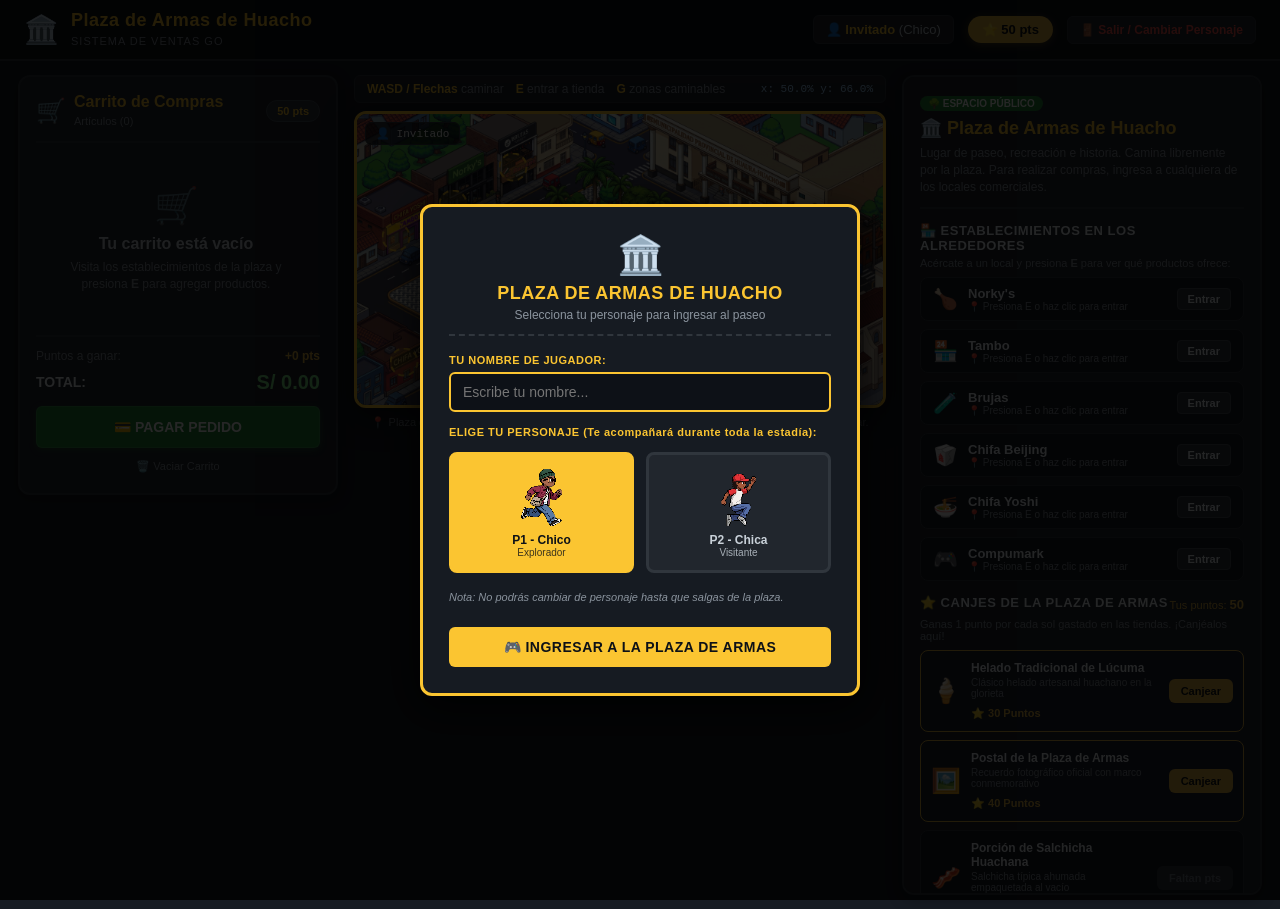
==== patata-main/index.html @ e79b521c "Add files via upload" ====
<!DOCTYPE html>
<html lang="es">
<head>
  <meta charset="UTF-8">
  <meta name="viewport" content="width=device-width, initial-scale=1.0">
  <title>Plaza de Armas de Huacho - Ventas GO</title>
  <link rel="stylesheet" href="styles/style.css">
  <link rel="stylesheet" href="css/ventas.css">
</head>
<body>
  <!-- Barra de estado superior -->
  <header class="header-principal">
    <div class="logo-titulo">
      <span class="logo-emoji">🏛️</span>
      <div>
        <h1>Plaza de Armas de Huacho</h1>
        <span class="subtitulo-header">Sistema de Ventas GO</span>
      </div>
    </div>

    <div class="info-jugador-header">
      <div class="dato-usuario">
        👤 <b id="barra-cliente-nombre">Invitado</b> (<span id="barra-personaje-tipo">Chico</span>)
      </div>
      <div class="puntos-usuario" id="hud-puntos">
        ⭐ 50 pts
      </div>
      <button type="button" class="btn-salir-header" onclick="salirDeLaPlaza()" title="Cambiar de personaje y salir">
        🚪 Salir / Cambiar Personaje
      </button>
    </div>
  </header>

  <!-- Layout de 3 Columnas: Izquierda = Carrito | Centro = Mapa 2D | Derecha = Tienda / Plaza -->
  <main class="app-layout">
    
    <!-- COLUMNA IZQUIERDA: CARRITO DE COMPRAS Y PUNTOS -->
    <aside id="panel-izquierdo" class="panel-lateral">
      <div class="panel-cabecera">
        <div class="cabecera-con-icono">
          <span class="panel-icono">🛒</span>
          <div>
            <h3>Carrito de Compras</h3>
            <span class="panel-sub">Artículos (<span id="cant-articulos-carrito">0</span>)</span>
          </div>
        </div>
        <div class="badge-puntos-acumulados" id="puntos-badge-izq" title="Tus puntos acumulados">
          50 pts
        </div>
      </div>

      <!-- Lista dinámica de productos agregados -->
      <div id="lista-carrito" class="lista-carrito-scroll"></div>

      <!-- Resumen y botón de pago -->
      <div class="carrito-resumen">
        <div class="fila-resumen">
          <span>Puntos a ganar:</span>
          <b class="puntos-ganar" id="puntos-a-ganar">+0 pts</b>
        </div>
        <div class="fila-total">
          <span>TOTAL:</span>
          <span class="monto-total">S/ <span id="total">0.00</span></span>
        </div>
        <button type="button" class="btn-pagar-pedido" onclick="pagarCarrito()">
          💳 PAGAR PEDIDO
        </button>
        <button type="button" class="btn-vaciar-carrito" onclick="vaciarCarrito()">
          🗑️ Vaciar Carrito
        </button>
      </div>
    </aside>

    <!-- COLUMNA CENTRAL: MAPA 2D INTERACTIVO -->
    <section id="panel-central">
      <!-- Barra de ayuda y estado del mapa -->
      <div class="barra-mapa">
        <div class="ayuda-teclas">
          <span><b>WASD / Flechas</b> caminar</span>
          <span><b>E</b> entrar a tienda</span>
          <span><b>G</b> zonas caminables</span>
        </div>
        <div class="indicador-posicion">
          <span id="hud-pos">x: 50.0%  y: 66.0%</span>
        </div>
      </div>

      <!-- Contenedor del Juego 2D -->
      <div id="game-container">
        <!-- Mapa de fondo de Huacho -->
        <img src="assets/MAPA2D/MAPA.jpg" id="game-map" alt="Plaza de Armas de Huacho">

        <!-- Capa de depuración (zonas caminables) -->
        <canvas id="capa-debug"></canvas>

        <!-- Personaje Jugador -->
        <div id="player">
          <img src="assets/PERSONAJE/frames/p1-f1.png" alt="Personaje" id="player-sprite">
        </div>

        <!-- Puntos de interacción (Establecimientos) -->
        <button class="shop-trigger" style="left: 18.3%; top: 31%;" title="Norky's" aria-label="Norky's"></button>
        <button class="shop-trigger" style="left: 7.38%; top: 42.3%;" title="Tambo" aria-label="Tambo"></button>
        <button class="shop-trigger" style="left: 29.7%; top: 18.3%;" title="Brujas" aria-label="Brujas"></button>
        <button class="shop-trigger" style="left: 93.1%; top: 45.1%;" title="Chifa Beijing" aria-label="Chifa Beijing"></button>
        <button class="shop-trigger" style="left: 8.9%; top: 85.3%;" title="Chifa Yoshi" aria-label="Chifa Yoshi"></button>
        <!-- Compumark en X:72.2% Y:96.7% -->
        <button class="shop-trigger" style="left: 72.2%; top: 96.7%;" title="Compumark" aria-label="Compumark"></button>

        <!-- Cartel flotante de aviso de tienda cercana -->
        <div id="pista-tienda"></div>

        <!-- HUD flotante sobre el mapa -->
        <div id="hud">
          <span id="hud-cliente">👤 Invitado</span>
        </div>
      </div>

      <div class="pie-mapa">
        <span>📍 Plaza de Armas de Huacho - Explora libremente la plaza y acércate a los comercios para comprar.</span>
      </div>
    </section>

    <!-- COLUMNA DERECHA: PLAZA DE ARMAS / TIENDA ACTIVA -->
    <aside id="panel-derecho" class="panel-lateral">
      <div id="panel-derecho-contenido">
        <!-- Rellenado dinámicamente por productos.js (mostrarPlazaEnPanel o mostrarTiendaEnPanel) -->
      </div>
    </aside>

  </main>

  <!-- Modal de Login y Selección de Personajes (Al iniciar o al salir) -->
  <div id="login-modal" class="modal hidden">
    <div class="modal-content login-content">
      <div class="pixel-header">
        <span class="login-logo-emoji">🏛️</span>
        <h2>PLAZA DE ARMAS DE HUACHO</h2>
        <p class="subtitulo">Selecciona tu personaje para ingresar al paseo</p>
      </div>

      <form id="form-login" onsubmit="iniciarSesion(event)">
        <div class="campo">
          <label for="input-nombre">TU NOMBRE DE JUGADOR:</label>
          <input type="text" id="input-nombre" placeholder="Escribe tu nombre..." required autofocus maxlength="20">
        </div>

        <div class="campo">
          <label>ELIGE TU PERSONAJE (Te acompañará durante toda la estadía):</label>
          <div class="selector-personajes-login">
            <div class="card-personaje activo" data-p="0" onclick="seleccionarPersonajeLogin(0)">
              <img src="assets/PERSONAJE/frames/p1-f1.png" alt="P1 Chico">
              <b>P1 - Chico</b>
              <small>Explorador</small>
            </div>
            <div class="card-personaje" data-p="1" onclick="seleccionarPersonajeLogin(1)">
              <img src="assets/PERSONAJE/frames/p2-f1.png" alt="P2 Chica">
              <b>P2 - Chica</b>
              <small>Visitante</small>
            </div>
          </div>
          <small class="nota-personaje">Nota: No podrás cambiar de personaje hasta que salgas de la plaza.</small>
        </div>

        <button type="submit" class="btn-entrar">
          🎮 INGRESAR A LA PLAZA DE ARMAS
        </button>
      </form>
    </div>
  </div>

  <!-- Toast flotante de notificaciones -->
  <div id="toast-mensaje"></div>

  <!-- Scripts en orden estricto de dependencias -->
  <script src="js/mapa/datos.js"></script>
  <script src="js/ventas/carrito.js"></script>
  <script src="js/ventas/productos.js"></script>
  <script src="js/mapa/zonas.js"></script>
  <script src="js/mapa/juego.js"></script>
  <script src="js/main.js"></script>
</body>
</html>
---- patata-main/styles/style.css ----
/* ============================================================
   ESTILOS GENERALES - VENTAS GO PLAZA DE ARMAS DE HUACHO
   ============================================================ */
* {
  box-sizing: border-box;
}

body {
  font-family: 'Segoe UI', Tahoma, Geneva, Verdana, sans-serif;
  background-color: #161b22;
  color: #e6edf3;
  margin: 0;
  padding: 0;
  min-height: 100vh;
}

/* ============================================================
   HEADER SUPERIOR
   ============================================================ */
.header-principal {
  background: #0d1117;
  border-bottom: 2px solid #30363d;
  padding: 10px 24px;
  display: flex;
  align-items: center;
  justify-content: space-between;
  flex-wrap: wrap;
  gap: 12px;
}

.logo-titulo {
  display: flex;
  align-items: center;
  gap: 12px;
}

.logo-emoji {
  font-size: 28px;
}

.logo-titulo h1 {
  font-size: 18px;
  margin: 0;
  color: #fbc531;
  letter-spacing: 0.5px;
}

.subtitulo-header {
  font-size: 11px;
  color: #8b949e;
  text-transform: uppercase;
  letter-spacing: 1px;
}

.info-jugador-header {
  display: flex;
  align-items: center;
  gap: 14px;
}

.dato-usuario {
  background: #21262d;
  border: 1px solid #30363d;
  padding: 6px 12px;
  border-radius: 6px;
  font-size: 13px;
  color: #c9d1d9;
}

.dato-usuario b {
  color: #fbc531;
}

.puntos-usuario {
  background: #e3b341;
  color: #0d1117;
  font-weight: bold;
  padding: 6px 14px;
  border-radius: 20px;
  font-size: 13px;
  box-shadow: 0 2px 8px rgba(227, 179, 65, 0.3);
}

.btn-salir-header {
  background: #21262d;
  color: #f85149;
  border: 1px solid #30363d;
  padding: 6px 12px;
  border-radius: 6px;
  font-size: 12px;
  font-weight: 600;
  cursor: pointer;
  transition: all 0.2s;
}

.btn-salir-header:hover {
  background: #b62324;
  color: #fff;
  border-color: #b62324;
}

/* ============================================================
   LAYOUT PRINCIPAL DE 3 COLUMNAS
   ============================================================ */
.app-layout {
  display: flex;
  gap: 16px;
  padding: 14px 18px;
  max-width: 1680px;
  margin: 0 auto;
  align-items: flex-start;
  justify-content: center;
}

/* Paneles laterales (Izquierdo y Derecho) */
.panel-lateral {
  background: #21262d;
  border: 2px solid #30363d;
  border-radius: 12px;
  padding: 16px;
  box-shadow: 0 4px 16px rgba(0, 0, 0, 0.3);
}

/* ============================================================
   COLUMNA IZQUIERDA: CARRITO DE COMPRAS
   ============================================================ */
#panel-izquierdo {
  width: 320px;
  min-width: 300px;
  position: sticky;
  top: 14px;
  max-height: calc(100vh - 80px);
  display: flex;
  flex-direction: column;
}

.panel-cabecera {
  display: flex;
  align-items: center;
  justify-content: space-between;
  border-bottom: 2px solid #30363d;
  padding-bottom: 12px;
  margin-bottom: 12px;
}

.cabecera-con-icono {
  display: flex;
  align-items: center;
  gap: 8px;
}

.panel-icono {
  font-size: 24px;
}

.panel-cabecera h3 {
  margin: 0;
  font-size: 16px;
  color: #fbc531;
}

.panel-sub {
  font-size: 11px;
  color: #8b949e;
}

.badge-puntos-acumulados {
  background: #30363d;
  border: 1px solid #484f58;
  color: #fbc531;
  font-weight: bold;
  font-size: 11px;
  padding: 4px 10px;
  border-radius: 12px;
}

.lista-carrito-scroll {
  flex: 1;
  overflow-y: auto;
  max-height: 48vh;
  padding-right: 4px;
  display: flex;
  flex-direction: column;
  gap: 10px;
}

/* Item dentro del carrito */
.item-carrito-izq {
  background: #161b22;
  border: 1px solid #30363d;
  border-radius: 8px;
  padding: 10px;
  transition: border-color 0.2s;
}

.item-carrito-izq:hover {
  border-color: #484f58;
}

.item-izq-cabecera {
  display: flex;
  justify-content: space-between;
  align-items: flex-start;
  gap: 6px;
}

.item-izq-nombre {
  font-size: 13px;
  font-weight: 600;
  color: #f0f6fc;
}

.btn-eliminar-item {
  background: transparent;
  color: #8b949e;
  border: none;
  font-size: 14px;
  cursor: pointer;
  padding: 0 4px;
  line-height: 1;
}

.btn-eliminar-item:hover {
  color: #f85149;
}

.item-izq-tienda {
  font-size: 11px;
  color: #8b949e;
  margin: 3px 0 6px;
}

.item-izq-detalles {
  display: flex;
  justify-content: space-between;
  align-items: center;
  margin-top: 4px;
}

.item-izq-precio {
  font-size: 12px;
  color: #e3b341;
  font-weight: bold;
}

.controles-cantidad-izq {
  display: flex;
  align-items: center;
  gap: 6px;
}

.btn-cant {
  background: #30363d;
  color: #f0f6fc;
  border: 1px solid #484f58;
  width: 24px;
  height: 24px;
  border-radius: 4px;
  cursor: pointer;
  font-size: 13px;
  font-weight: bold;
  display: flex;
  align-items: center;
  justify-content: center;
  line-height: 1;
}

.btn-cant:hover {
  background: #484f58;
}

.cant-num {
  font-size: 13px;
  font-weight: bold;
  min-width: 18px;
  text-align: center;
}

.item-izq-subtotal {
  font-size: 12px;
  color: #7ee787;
  font-weight: 600;
  text-align: right;
  margin-top: 4px;
}

/* Estado vacío del carrito */
.carrito-vacio-box {
  text-align: center;
  padding: 30px 10px;
  color: #8b949e;
}

.icono-vacio {
  font-size: 36px;
  display: block;
  margin-bottom: 8px;
  opacity: 0.6;
}

.vacio-titulo {
  font-weight: bold;
  color: #c9d1d9;
  margin: 0 0 6px;
}

.vacio-desc {
  font-size: 12px;
  margin: 0;
  line-height: 1.4;
}

/* Resumen del carrito */
.carrito-resumen {
  border-top: 2px solid #30363d;
  padding-top: 12px;
  margin-top: 12px;
}

.fila-resumen {
  display: flex;
  justify-content: space-between;
  font-size: 12px;
  color: #8b949e;
  margin-bottom: 6px;
}

.puntos-ganar {
  color: #e3b341;
}

.fila-total {
  display: flex;
  justify-content: space-between;
  align-items: center;
  font-size: 14px;
  font-weight: bold;
  color: #f0f6fc;
  margin: 8px 0 12px;
}

.monto-total {
  font-size: 20px;
  color: #7ee787;
}

.btn-pagar-pedido {
  background: #238636;
  color: #ffffff;
  border: 1px solid rgba(240, 246, 252, 0.1);
  border-radius: 6px;
  padding: 12px 16px;
  font-size: 14px;
  font-weight: bold;
  cursor: pointer;
  width: 100%;
  transition: background 0.2s;
  box-shadow: 0 2px 6px rgba(35, 134, 54, 0.4);
}

.btn-pagar-pedido:hover {
  background: #2ea043;
}

.btn-vaciar-carrito {
  background: transparent;
  color: #8b949e;
  border: none;
  font-size: 11px;
  cursor: pointer;
  width: 100%;
  margin-top: 8px;
  padding: 4px;
}

.btn-vaciar-carrito:hover {
  color: #f85149;
  text-decoration: underline;
}

/* ============================================================
   COLUMNA CENTRAL: MAPA 2D INTERACTIVO
   ============================================================ */
#panel-central {
  flex: 1;
  max-width: 900px;
  min-width: 500px;
  display: flex;
  flex-direction: column;
}

.barra-mapa {
  display: flex;
  justify-content: space-between;
  align-items: center;
  font-size: 12px;
  color: #8b949e;
  margin-bottom: 8px;
  background: #21262d;
  padding: 6px 12px;
  border-radius: 6px;
  border: 1px solid #30363d;
}

.ayuda-teclas {
  display: flex;
  gap: 12px;
  flex-wrap: wrap;
}

.ayuda-teclas b {
  color: #fbc531;
}

.indicador-posicion {
  font-family: Consolas, monospace;
  color: #a5d6ff;
  font-size: 11px;
}

/* Contenedor del Juego: misma proporción que MAPA.jpg (2752 x 1536) */
#game-container {
  position: relative;
  width: 100%;
  aspect-ratio: 2752 / 1536;
  border: 3px solid #fbc531;
  border-radius: 12px;
  overflow: hidden;
  box-shadow: 0 8px 30px rgba(0, 0, 0, 0.6);
  background: #000;
  touch-action: none;
}

#game-map {
  position: absolute;
  inset: 0;
  width: 100%;
  height: 100%;
  object-fit: fill;
  z-index: 1;
  user-select: none;
  -webkit-user-drag: none;
}

#player {
  position: absolute;
  left: 50%;
  top: 66%;
  transform: translate(-50%, -100%);
  z-index: 10;
  pointer-events: none;
  will-change: left, top;
}

#player-sprite {
  display: block;
  height: 44px; /* Lo ajusta dinamicamente juego.js con CONFIG.altoSprites */
  width: auto;
  transform-origin: center bottom;
  user-select: none;
  -webkit-user-drag: none;
  image-rendering: pixelated;
}

#capa-debug {
  position: absolute;
  inset: 0;
  width: 100%;
  height: 100%;
  z-index: 20;
  pointer-events: none;
}

/* Botones sobre las tiendas reales del mapa */
.shop-trigger {
  position: absolute;
  width: 5.5%;
  aspect-ratio: 1;
  transform: translate(-50%, -50%);
  background: rgba(251, 197, 49, 0.2);
  border: 2px dashed #fbc531;
  border-radius: 50%;
  cursor: pointer;
  z-index: 5;
  padding: 0;
  transition: all 0.2s ease;
  animation: pulsoTienda 2s infinite ease-in-out;
}

@keyframes pulsoTienda {
  0% { transform: translate(-50%, -50%) scale(0.95); opacity: 0.7; }
  50% { transform: translate(-50%, -50%) scale(1.1); opacity: 1; }
  100% { transform: translate(-50%, -50%) scale(0.95); opacity: 0.7; }
}

.shop-trigger:hover {
  background: rgba(251, 197, 49, 0.6);
  border-color: #ffffff;
  transform: translate(-50%, -50%) scale(1.25);
}

#pista-tienda {
  position: absolute;
  left: 50%;
  bottom: 5%;
  transform: translateX(-50%);
  background: rgba(13, 17, 23, 0.9);
  border: 2px solid #fbc531;
  color: #fbc531;
  font-weight: bold;
  font-size: 13px;
  padding: 7px 16px;
  border-radius: 8px;
  z-index: 30;
  opacity: 0;
  transition: opacity 0.15s;
  pointer-events: none;
  white-space: nowrap;
  box-shadow: 0 4px 12px rgba(0,0,0,0.5);
}

#pista-tienda.visible {
  opacity: 1;
}

#hud {
  position: absolute;
  top: 8px;
  left: 8px;
  z-index: 30;
  font-family: Consolas, monospace;
  font-size: 11px;
  color: #fff;
  background: rgba(13, 17, 23, 0.75);
  padding: 4px 10px;
  border-radius: 6px;
  border: 1px solid #30363d;
  pointer-events: none;
}

.pie-mapa {
  margin-top: 8px;
  font-size: 11px;
  color: #8b949e;
  text-align: center;
}

/* ============================================================
   COLUMNA DERECHA: PLAZA DE ARMAS / TIENDA ACTIVA
   ============================================================ */
#panel-derecho {
  width: 360px;
  min-width: 320px;
  position: sticky;
  top: 14px;
  max-height: calc(100vh - 80px);
  overflow-y: auto;
  display: flex;
  flex-direction: column;
}

#panel-derecho-contenido {
  display: flex;
  flex-direction: column;
  gap: 14px;
}

/* Cabecera de la Plaza */
.plaza-panel-header {
  border-bottom: 2px solid #30363d;
  padding-bottom: 12px;
}

.plaza-badge {
  background: #238636;
  color: white;
  font-size: 10px;
  font-weight: bold;
  display: inline-block;
  padding: 2px 8px;
  border-radius: 12px;
  text-transform: uppercase;
  margin-bottom: 6px;
}

.plaza-panel-header h2 {
  margin: 0 0 6px;
  font-size: 18px;
  color: #fbc531;
}

.plaza-subtitulo {
  font-size: 12px;
  color: #8b949e;
  margin: 0;
  line-height: 1.4;
}

.titulo-seccion {
  font-size: 13px;
  color: #f0f6fc;
  margin: 0 0 4px;
  text-transform: uppercase;
  letter-spacing: 0.5px;
}

.texto-ayuda {
  font-size: 11px;
  color: #8b949e;
  margin: 0 0 8px;
}

/* Lista de tiendas en la Plaza (sin revelar inventario) */
.lista-tiendas-plaza {
  display: flex;
  flex-direction: column;
  gap: 8px;
}

.tienda-plaza-item {
  display: flex;
  align-items: center;
  gap: 10px;
  background: #161b22;
  border: 1px solid #30363d;
  border-radius: 8px;
  padding: 8px 12px;
  cursor: pointer;
  transition: all 0.2s;
}

.tienda-plaza-item:hover {
  background: #262c36;
  border-color: #fbc531;
  transform: translateX(4px);
}

.tienda-plaza-icono {
  font-size: 20px;
}

.tienda-plaza-info {
  flex: 1;
}

.tienda-plaza-info h4 {
  margin: 0;
  font-size: 13px;
  color: #f0f6fc;
}

.tienda-plaza-hint {
  font-size: 10px;
  color: #8b949e;
  display: block;
}

.btn-visitar-tienda {
  background: #30363d;
  color: #f0f6fc;
  border: 1px solid #484f58;
  padding: 4px 10px;
  border-radius: 4px;
  font-size: 11px;
  cursor: pointer;
  font-weight: 600;
}

.tienda-plaza-item:hover .btn-visitar-tienda {
  background: #fbc531;
  color: #0d1117;
  border-color: #fbc531;
}

/* Canjes de la Plaza con Puntos */
.canjes-header {
  display: flex;
  justify-content: space-between;
  align-items: center;
  margin-bottom: 4px;
}

.badge-mis-puntos {
  font-size: 11px;
  color: #e3b341;
}

.badge-mis-puntos b {
  font-size: 13px;
}

.lista-canjes {
  display: flex;
  flex-direction: column;
  gap: 8px;
}

.canje-card {
  display: flex;
  align-items: center;
  gap: 10px;
  background: #161b22;
  border: 1px solid #30363d;
  border-radius: 8px;
  padding: 10px;
}

.canje-card.canje-disponible {
  border-color: #e3b341;
  background: #1b212c;
}

.canje-icono {
  font-size: 24px;
}

.canje-info {
  flex: 1;
}

.canje-info h5 {
  margin: 0;
  font-size: 12px;
  color: #f0f6fc;
}

.canje-info p {
  margin: 2px 0 4px;
  font-size: 10px;
  color: #8b949e;
}

.canje-costo {
  font-size: 11px;
  font-weight: bold;
  color: #e3b341;
}

.btn-canjear {
  background: #e3b341;
  color: #0d1117;
  border: none;
  font-weight: bold;
  font-size: 11px;
  padding: 6px 12px;
  border-radius: 6px;
  cursor: pointer;
  transition: all 0.2s;
}

.btn-canjear:hover:not(:disabled) {
  background: #fbc531;
  transform: scale(1.05);
}

.btn-canjear:disabled {
  background: #30363d;
  color: #6e7681;
  cursor: not-allowed;
}

/* ============================================================
   VISTA DE TIENDA ACTIVA (DENTRO DEL PANEL DERECHO)
   ============================================================ */
.tienda-panel-header {
  border-bottom: 2px solid #30363d;
  padding-bottom: 12px;
}

.tienda-panel-top {
  display: flex;
  align-items: center;
  gap: 10px;
  margin-bottom: 6px;
}

.tienda-icono-badge {
  font-size: 28px;
}

.tienda-panel-top h2 {
  margin: 0;
  font-size: 18px;
  color: #fbc531;
}

.tienda-estado-badge {
  font-size: 10px;
  color: #7ee787;
  font-weight: 600;
}

.tienda-panel-desc {
  font-size: 12px;
  color: #8b949e;
  margin: 0 0 10px;
  line-height: 1.4;
}

.btn-salir-plaza {
  background: #30363d;
  color: #f0f6fc;
  border: 1px solid #484f58;
  padding: 7px 12px;
  border-radius: 6px;
  font-size: 12px;
  font-weight: 600;
  cursor: pointer;
  width: 100%;
  transition: all 0.2s;
}

.btn-salir-plaza:hover {
  background: #238636;
  border-color: #238636;
}

.btn-salir-plaza.secundario {
  margin-top: 10px;
}

/* Filtros de categoría de tienda */
.tienda-filtros {
  display: flex;
  gap: 6px;
  flex-wrap: wrap;
  margin: 10px 0;
}

.btn-cat {
  background: #161b22;
  color: #8b949e;
  border: 1px solid #30363d;
  padding: 4px 10px;
  border-radius: 12px;
  font-size: 11px;
  font-weight: 600;
  cursor: pointer;
}

.btn-cat.activo, .btn-cat:hover {
  background: #fbc531;
  color: #0d1117;
  border-color: #fbc531;
}

/* Lista de productos de la tienda */
.lista-productos-tienda {
  display: flex;
  flex-direction: column;
  gap: 8px;
  max-height: 55vh;
  overflow-y: auto;
  padding-right: 4px;
}

.producto-card-tienda {
  background: #161b22;
  border: 1px solid #30363d;
  border-radius: 8px;
  padding: 10px 12px;
  transition: all 0.2s;
}

.producto-card-tienda:hover {
  border-color: #fbc531;
  background: #1c222b;
}

.prod-tienda-header {
  display: flex;
  justify-content: space-between;
  align-items: flex-start;
  gap: 8px;
}

.prod-tienda-nombre {
  font-size: 13px;
  font-weight: bold;
  color: #f0f6fc;
}

.prod-tienda-precio {
  font-size: 13px;
  font-weight: bold;
  color: #7ee787;
  white-space: nowrap;
}

.prod-tienda-desc {
  font-size: 11px;
  color: #8b949e;
  margin: 4px 0 8px;
  line-height: 1.3;
}

.prod-tienda-footer {
  display: flex;
  justify-content: space-between;
  align-items: center;
}

.prod-tienda-puntos {
  font-size: 11px;
  color: #e3b341;
  font-weight: 600;
}

.btn-agregar-tienda {
  background: #238636;
  color: #fff;
  border: none;
  border-radius: 5px;
  padding: 5px 12px;
  font-size: 12px;
  font-weight: bold;
  cursor: pointer;
  transition: background 0.2s;
}

.btn-agregar-tienda:hover {
  background: #2ea043;
}

/* ============================================================
   MODAL DE LOGIN / INICIO
   ============================================================ */
.modal {
  position: fixed;
  inset: 0;
  background: rgba(0, 0, 0, 0.85);
  display: flex;
  align-items: center;
  justify-content: center;
  z-index: 1000;
  padding: 16px;
}

.modal.hidden {
  display: none;
}

.login-content {
  background: #161b22;
  border: 3px solid #fbc531;
  border-radius: 12px;
  padding: 26px;
  width: 440px;
  max-width: 95vw;
  box-shadow: 0 10px 40px rgba(0, 0, 0, 0.8);
  text-align: center;
}

.pixel-header {
  margin-bottom: 18px;
  border-bottom: 2px dashed #30363d;
  padding-bottom: 12px;
}

.login-logo-emoji {
  font-size: 38px;
  display: block;
  margin-bottom: 6px;
}

.pixel-header h2 {
  font-size: 18px;
  color: #fbc531;
  margin: 0;
  letter-spacing: 0.5px;
}

.pixel-header .subtitulo {
  font-size: 12px;
  color: #8b949e;
  margin: 4px 0 0;
}

.campo {
  display: flex;
  flex-direction: column;
  gap: 6px;
  margin-bottom: 14px;
  text-align: left;
}

.campo label {
  font-size: 11px;
  font-weight: bold;
  color: #fbc531;
  letter-spacing: 0.5px;
}

.campo input {
  background: #0d1117;
  border: 2px solid #30363d;
  color: #fff;
  padding: 10px 12px;
  border-radius: 6px;
  font-size: 14px;
  outline: none;
}

.campo input:focus {
  border-color: #fbc531;
}

.selector-personajes-login {
  display: flex;
  gap: 12px;
  justify-content: center;
  margin: 8px 0;
}

.card-personaje {
  flex: 1;
  background: #21262d;
  border: 3px solid #30363d;
  border-radius: 8px;
  padding: 12px 8px;
  cursor: pointer;
  text-align: center;
  transition: all 0.2s;
  color: #c9d1d9;
}

.card-personaje:hover {
  border-color: #fbc531;
  background: #262c36;
}

.card-personaje.activo {
  border-color: #fbc531;
  background: #fbc531;
  color: #0d1117;
}

.card-personaje img {
  height: 60px;
  width: auto;
  display: block;
  margin: 0 auto 6px;
  image-rendering: pixelated;
}

.card-personaje b {
  display: block;
  font-size: 12px;
}

.card-personaje small {
  display: block;
  font-size: 10px;
  opacity: 0.8;
}

.nota-personaje {
  display: block;
  font-size: 11px;
  color: #8b949e;
  margin-top: 4px;
  font-style: italic;
}

.btn-entrar {
  background: #fbc531;
  color: #0d1117;
  border: none;
  border-radius: 6px;
  padding: 12px 20px;
  font-size: 14px;
  font-weight: bold;
  cursor: pointer;
  width: 100%;
  margin-top: 10px;
  letter-spacing: 0.5px;
  transition: background 0.2s;
}

.btn-entrar:hover {
  background: #e3b341;
}

/* Toast flotante */
#toast-mensaje {
  position: fixed;
  bottom: 24px;
  right: 24px;
  background: #238636;
  color: white;
  font-weight: bold;
  font-size: 13px;
  padding: 12px 20px;
  border-radius: 8px;
  box-shadow: 0 6px 20px rgba(0,0,0,0.5);
  z-index: 9999;
  opacity: 0;
  transform: translateY(20px);
  transition: all 0.25s ease;
  pointer-events: none;
}

#toast-mensaje.visible {
  opacity: 1;
  transform: translateY(0);
}

/* ============================================================
   RESPONSIVIDAD
   ============================================================ */
@media (max-width: 1200px) {
  .app-layout {
    flex-direction: column;
    align-items: center;
  }
  #panel-izquierdo, #panel-derecho, #panel-central {
    width: 100%;
    max-width: 850px;
    position: static;
    max-height: none;
  }
}
---- patata-main/css/ventas.css ----
/* ============================================================
   ESTILOS COMPLEMENTARIOS DE VENTAS - VENTAS GO
   ============================================================ */

/* Scrollbars personalizados para paneles laterales */
::-webkit-scrollbar {
    width: 6px;
    height: 6px;
}

::-webkit-scrollbar-track {
    background: #161b22;
}

::-webkit-scrollbar-thumb {
    background: #30363d;
    border-radius: 4px;
}

::-webkit-scrollbar-thumb:hover {
    background: #484f58;
}

/* Efectos visuales para elementos interactivos */
.btn-cant:active, .btn-agregar-tienda:active, .btn-canjear:active {
    transform: scale(0.95);
}
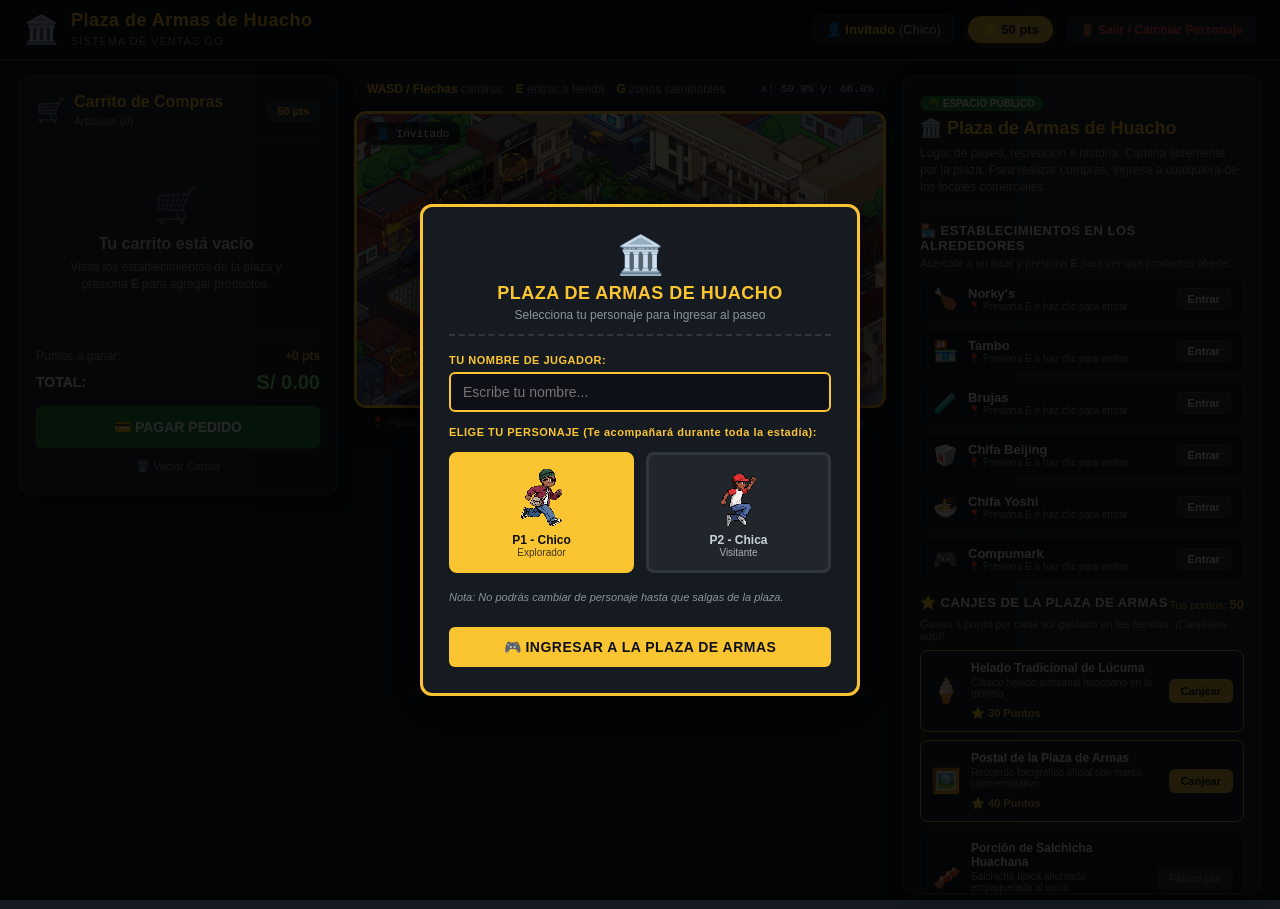
==== commit 70ab810f: "fix(web): arreglos del login" ====
--- a/patata-main/index.html
+++ b/patata-main/index.html
@@ -148,16 +148,16 @@
         <div class="campo">
           <label>ELIGE TU PERSONAJE (Te acompañará durante toda la estadía):</label>
           <div class="selector-personajes-login">
-            <div class="card-personaje activo" data-p="0" onclick="seleccionarPersonajeLogin(0)">
+            <button type="button" class="card-personaje activo" data-p="0" aria-pressed="true" onclick="seleccionarPersonajeLogin(0)">
               <img src="assets/PERSONAJE/frames/p1-f1.png" alt="P1 Chico">
               <b>P1 - Chico</b>
               <small>Explorador</small>
-            </div>
-            <div class="card-personaje" data-p="1" onclick="seleccionarPersonajeLogin(1)">
+            </button>
+            <button type="button" class="card-personaje" data-p="1" aria-pressed="false" onclick="seleccionarPersonajeLogin(1)">
               <img src="assets/PERSONAJE/frames/p2-f1.png" alt="P2 Chica">
               <b>P2 - Chica</b>
               <small>Visitante</small>
-            </div>
+            </button>
           </div>
           <small class="nota-personaje">Nota: No podrás cambiar de personaje hasta que salgas de la plaza.</small>
         </div>
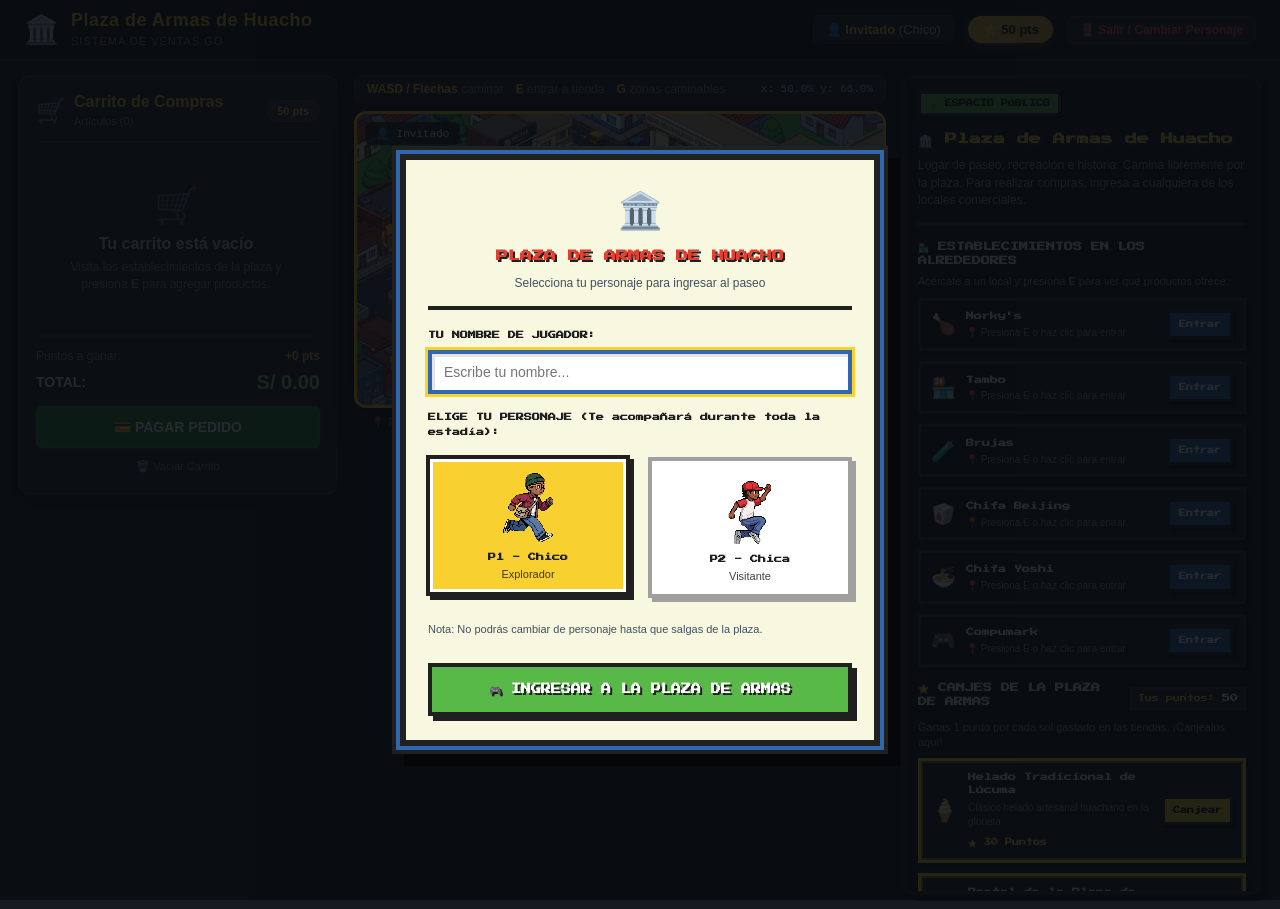
==== commit 471b2723: "style(web): pixel art en login y panel de tiendas" ====
--- a/patata-main/index.html
+++ b/patata-main/index.html
@@ -6,6 +6,8 @@
   <title>Plaza de Armas de Huacho - Ventas GO</title>
   <link rel="stylesheet" href="styles/style.css">
   <link rel="stylesheet" href="css/ventas.css">
+  <link rel="stylesheet" href="styles/pixel-login.css">
+  <link rel="stylesheet" href="styles/pixel-panel.css">
 </head>
 <body>
   <!-- Barra de estado superior -->
--- a/patata-main/styles/pixel-login.css
+++ b/patata-main/styles/pixel-login.css
@@ -0,0 +1,225 @@
+/* ============================================================
+   PIXEL ART - MODAL DE LOGIN (estilo Pokemon)
+   Solo afecta a #login-modal para no tocar el resto del sitio.
+   ============================================================ */
+
+@font-face {
+  font-family: 'Press Start 2P';
+  src: url('../assets/fonts/PressStart2P-Regular.ttf') format('truetype');
+  font-weight: normal;
+  font-style: normal;
+  font-display: swap;
+}
+
+#login-modal {
+  background: rgba(8, 12, 16, 0.88);
+  image-rendering: pixelated;
+}
+
+/* Cuadro de dialogo: borde grueso, doble marco y sombra dura */
+#login-modal .login-content {
+  background: #f8f8e0;
+  color: #202020;
+  border: 6px solid #202020;
+  border-radius: 0;
+  box-shadow:
+    0 0 0 4px #3068b0,
+    0 0 0 8px #202020,
+    12px 12px 0 8px rgba(0, 0, 0, 0.45);
+  padding: 24px 22px;
+  width: 480px;
+  max-width: 92vw;
+  max-height: 90vh;
+  overflow-y: auto;
+  text-align: center;
+  font-family: 'Segoe UI', Tahoma, Geneva, Verdana, sans-serif;
+  font-size: 13px;
+  line-height: 1.5;
+  scrollbar-width: thin;
+  scrollbar-color: #202020 #f8f8e0;
+}
+
+#login-modal .login-content::-webkit-scrollbar {
+  width: 14px;
+}
+
+#login-modal .login-content::-webkit-scrollbar-track {
+  background: #f8f8e0;
+  border-left: 3px solid #202020;
+}
+
+#login-modal .login-content::-webkit-scrollbar-thumb {
+  background: #3068b0;
+  border: 3px solid #202020;
+}
+
+/* Cabecera del dialogo */
+#login-modal .pixel-header {
+  border-bottom: 4px solid #202020;
+  padding-bottom: 14px;
+  margin-bottom: 18px;
+}
+
+#login-modal .login-logo-emoji {
+  font-size: 36px;
+  display: block;
+  margin-bottom: 8px;
+}
+
+#login-modal .pixel-header h2 {
+  font-family: 'Press Start 2P', 'Courier New', monospace;
+  font-size: 12px;
+  line-height: 1.8;
+  letter-spacing: 0;
+  color: #e04030;
+  text-shadow: 2px 2px 0 #202020;
+  margin: 0;
+}
+
+#login-modal .pixel-header .subtitulo {
+  font-size: 12px;
+  color: #405060;
+  margin: 8px 0 0;
+  line-height: 1.4;
+}
+
+/* Etiquetas y campo de texto */
+#login-modal .campo {
+  margin-bottom: 16px;
+  gap: 8px;
+}
+
+#login-modal .campo label {
+  font-family: 'Press Start 2P', 'Courier New', monospace;
+  font-size: 8px;
+  line-height: 1.8;
+  color: #202020;
+  letter-spacing: 0;
+}
+
+#login-modal .campo input {
+  background: #ffffff;
+  border: 4px solid #202020;
+  border-radius: 0;
+  color: #202020;
+  padding: 10px 12px;
+  font-family: 'Segoe UI', Tahoma, Geneva, Verdana, sans-serif;
+  font-size: 14px;
+  box-shadow: inset 3px 3px 0 rgba(32, 32, 32, 0.12);
+}
+
+#login-modal .campo input:focus {
+  border-color: #3068b0;
+  outline: 3px solid #f8d030;
+  outline-offset: 0;
+}
+
+/* Tarjetas de personaje tipo "elige a tu inicial" */
+#login-modal .selector-personajes-login {
+  gap: 16px;
+  margin: 10px 0;
+}
+
+#login-modal .card-personaje {
+  appearance: none;
+  -webkit-appearance: none;
+  display: flex;
+  flex-direction: column;
+  align-items: center;
+  justify-content: flex-start;
+  gap: 4px;
+  background: #ffffff;
+  border: 4px solid #a0a0a0;
+  border-radius: 0;
+  padding: 12px 8px;
+  color: #202020;
+  font-family: inherit;
+  cursor: pointer;
+  text-align: center;
+  box-shadow: 4px 4px 0 #a0a0a0;
+  transition: transform 0.05s steps(1), box-shadow 0.05s steps(1);
+}
+
+#login-modal .card-personaje:hover {
+  background: #ffffff;
+  border-color: #f8d030;
+  box-shadow: 6px 6px 0 #202020;
+  transform: translate(-2px, -2px);
+}
+
+#login-modal .card-personaje.activo {
+  background: #f8d030;
+  border-color: #202020;
+  color: #202020;
+  box-shadow:
+    inset 0 0 0 3px #ffffff,
+    4px 4px 0 #202020;
+  transform: translate(-2px, -2px);
+}
+
+#login-modal .card-personaje:focus-visible {
+  outline: 4px solid #3068b0;
+  outline-offset: 3px;
+}
+
+#login-modal .card-personaje img {
+  height: 72px;
+  width: auto;
+  display: block;
+  margin: 0 auto 4px;
+  image-rendering: pixelated;
+  image-rendering: crisp-edges;
+}
+
+#login-modal .card-personaje b {
+  font-family: 'Press Start 2P', 'Courier New', monospace;
+  font-size: 8px;
+  line-height: 1.6;
+  display: block;
+}
+
+#login-modal .card-personaje small {
+  font-size: 11px;
+  opacity: 0.85;
+  display: block;
+}
+
+/* Botones cuadrados */
+#login-modal .btn-entrar {
+  background: #58b848;
+  color: #ffffff;
+  border: 4px solid #202020;
+  border-radius: 0;
+  padding: 14px 16px;
+  font-family: 'Press Start 2P', 'Courier New', monospace;
+  font-size: 10px;
+  line-height: 1.7;
+  letter-spacing: 0;
+  text-shadow: 2px 2px 0 #202020;
+  box-shadow: 5px 5px 0 #202020;
+  transition: transform 0.05s steps(1), box-shadow 0.05s steps(1);
+}
+
+#login-modal .btn-entrar:hover {
+  background: #68c858;
+  transform: translate(-1px, -1px);
+  box-shadow: 7px 7px 0 #202020;
+}
+
+#login-modal .btn-entrar:active {
+  transform: translate(4px, 4px);
+  box-shadow: 1px 1px 0 #202020;
+}
+
+#login-modal .btn-entrar:focus-visible {
+  outline: 4px solid #3068b0;
+  outline-offset: 3px;
+}
+
+#login-modal .nota-personaje {
+  font-size: 11px;
+  color: #405060;
+  font-style: normal;
+  line-height: 1.4;
+  margin-top: 6px;
+}
--- a/patata-main/styles/pixel-panel.css
+++ b/patata-main/styles/pixel-panel.css
@@ -0,0 +1,401 @@
+/* ============================================================
+   PIXEL ART - PANEL DERECHO (plaza, tiendas y canjes)
+   Todos los selectores llevan el prefijo #panel-derecho.
+   ============================================================ */
+
+#panel-derecho {
+  background: #10151c;
+  border: 4px solid #202020;
+  box-shadow: 6px 6px 0 rgba(0, 0, 0, 0.45);
+  padding: 12px;
+  image-rendering: pixelated;
+}
+
+/* Titulos del panel en fuente pixelada */
+#panel-derecho h2,
+#panel-derecho h3,
+#panel-derecho h4,
+#panel-derecho h5 {
+  font-family: 'Press Start 2P', 'Courier New', monospace;
+  letter-spacing: 0;
+  line-height: 1.6;
+}
+
+/* ---------- Cabecera de la Plaza ---------- */
+
+#panel-derecho .plaza-panel-header {
+  border-bottom: 4px solid #30363d;
+  padding-bottom: 12px;
+}
+
+#panel-derecho .plaza-badge {
+  background: #58b848;
+  color: #10151c;
+  border: 3px solid #202020;
+  border-radius: 0;
+  box-shadow: 2px 2px 0 #000000;
+  font-family: 'Press Start 2P', 'Courier New', monospace;
+  font-size: 7px;
+  line-height: 1.6;
+  padding: 4px 8px;
+}
+
+#panel-derecho .plaza-panel-header h2 {
+  font-size: 12px;
+  color: #f8d030;
+  text-shadow: 2px 2px 0 #202020;
+  margin: 8px 0 8px;
+}
+
+#panel-derecho .plaza-subtitulo {
+  font-family: 'Segoe UI', Tahoma, Geneva, Verdana, sans-serif;
+  font-size: 12px;
+  color: #9aa4b0;
+  line-height: 1.45;
+}
+
+#panel-derecho .titulo-seccion {
+  font-size: 9px;
+  color: #f0f6fc;
+  margin: 0 0 6px;
+}
+
+#panel-derecho .texto-ayuda {
+  font-family: 'Segoe UI', Tahoma, Geneva, Verdana, sans-serif;
+  font-size: 11px;
+  color: #9aa4b0;
+  line-height: 1.4;
+}
+
+/* ---------- Lista de tiendas ---------- */
+
+#panel-derecho .lista-tiendas-plaza {
+  gap: 10px;
+}
+
+#panel-derecho .tienda-plaza-item {
+  background: #161b22;
+  border: 3px solid #30363d;
+  border-radius: 0;
+  box-shadow: 4px 4px 0 #080b0f;
+  padding: 9px 10px;
+  transition: transform 0.05s steps(1), box-shadow 0.05s steps(1);
+}
+
+#panel-derecho .tienda-plaza-item:hover {
+  background: #1c2430;
+  border-color: #f8d030;
+  transform: translate(-2px, -2px);
+  box-shadow: 6px 6px 0 #080b0f;
+}
+
+#panel-derecho .tienda-plaza-icono {
+  font-size: 20px;
+}
+
+#panel-derecho .tienda-plaza-info h4 {
+  font-size: 8px;
+  color: #f0f6fc;
+  margin: 0 0 4px;
+}
+
+#panel-derecho .tienda-plaza-hint {
+  font-family: 'Segoe UI', Tahoma, Geneva, Verdana, sans-serif;
+  font-size: 10px;
+  color: #9aa4b0;
+}
+
+#panel-derecho .btn-visitar-tienda {
+  background: #3068b0;
+  color: #ffffff;
+  border: 3px solid #202020;
+  border-radius: 0;
+  box-shadow: 3px 3px 0 #080b0f;
+  font-family: 'Press Start 2P', 'Courier New', monospace;
+  font-size: 7px;
+  line-height: 1.6;
+  padding: 6px 9px;
+}
+
+#panel-derecho .tienda-plaza-item:hover .btn-visitar-tienda {
+  background: #f8d030;
+  color: #10151c;
+  border-color: #202020;
+}
+
+/* ---------- Canjes de la Plaza ---------- */
+
+#panel-derecho .canjes-header {
+  gap: 8px;
+}
+
+#panel-derecho .badge-mis-puntos {
+  font-family: 'Press Start 2P', 'Courier New', monospace;
+  font-size: 7px;
+  line-height: 1.6;
+  color: #f8d030;
+  background: #202020;
+  border: 2px solid #30363d;
+  padding: 3px 6px;
+  white-space: nowrap;
+}
+
+#panel-derecho .badge-mis-puntos b {
+  font-size: 8px;
+  color: #ffffff;
+}
+
+#panel-derecho .lista-canjes {
+  gap: 10px;
+}
+
+#panel-derecho .canje-card {
+  background: #161b22;
+  border: 3px solid #30363d;
+  border-radius: 0;
+  box-shadow: 4px 4px 0 #080b0f;
+  padding: 10px;
+}
+
+#panel-derecho .canje-card.canje-disponible {
+  background: #1b212c;
+  border-color: #f8d030;
+  box-shadow: 4px 4px 0 #080b0f, inset 0 0 0 2px #8a6d10;
+}
+
+#panel-derecho .canje-card.canje-bloqueado {
+  opacity: 0.75;
+}
+
+#panel-derecho .canje-icono {
+  font-size: 22px;
+}
+
+#panel-derecho .canje-info h5 {
+  font-size: 8px;
+  color: #f0f6fc;
+  margin: 0 0 4px;
+}
+
+#panel-derecho .canje-info p {
+  font-family: 'Segoe UI', Tahoma, Geneva, Verdana, sans-serif;
+  font-size: 10px;
+  color: #9aa4b0;
+  line-height: 1.35;
+  margin: 0 0 4px;
+}
+
+#panel-derecho .canje-costo {
+  font-family: 'Press Start 2P', 'Courier New', monospace;
+  font-size: 7px;
+  line-height: 1.6;
+  color: #f8d030;
+}
+
+#panel-derecho .btn-canjear {
+  background: #f8d030;
+  color: #10151c;
+  border: 3px solid #202020;
+  border-radius: 0;
+  box-shadow: 3px 3px 0 #080b0f;
+  font-family: 'Press Start 2P', 'Courier New', monospace;
+  font-size: 7px;
+  line-height: 1.6;
+  padding: 6px 8px;
+  transition: transform 0.05s steps(1), box-shadow 0.05s steps(1);
+}
+
+#panel-derecho .btn-canjear:hover:not(:disabled) {
+  background: #ffe060;
+  transform: translate(-1px, -1px);
+  box-shadow: 4px 4px 0 #080b0f;
+}
+
+#panel-derecho .btn-canjear:active:not(:disabled) {
+  transform: translate(2px, 2px);
+  box-shadow: 1px 1px 0 #080b0f;
+}
+
+#panel-derecho .btn-canjear:disabled {
+  background: #30363d;
+  color: #6e7681;
+  border-color: #202020;
+  box-shadow: 3px 3px 0 #080b0f;
+  cursor: not-allowed;
+}
+
+/* ---------- Vista de tienda activa ---------- */
+
+#panel-derecho .tienda-panel-header {
+  border-bottom: 4px solid #30363d;
+  padding-bottom: 12px;
+}
+
+#panel-derecho .tienda-icono-badge {
+  font-size: 28px;
+}
+
+#panel-derecho .tienda-panel-top h2 {
+  font-size: 12px;
+  color: #f8d030;
+  text-shadow: 2px 2px 0 #202020;
+  margin: 0 0 6px;
+}
+
+#panel-derecho .tienda-estado-badge {
+  font-family: 'Press Start 2P', 'Courier New', monospace;
+  font-size: 6px;
+  line-height: 1.6;
+  color: #58b848;
+}
+
+#panel-derecho .tienda-panel-desc {
+  font-family: 'Segoe UI', Tahoma, Geneva, Verdana, sans-serif;
+  font-size: 12px;
+  color: #9aa4b0;
+  line-height: 1.45;
+}
+
+#panel-derecho .btn-salir-plaza {
+  background: #30363d;
+  color: #f0f6fc;
+  border: 3px solid #202020;
+  border-radius: 0;
+  box-shadow: 3px 3px 0 #080b0f;
+  font-family: 'Press Start 2P', 'Courier New', monospace;
+  font-size: 7px;
+  line-height: 1.7;
+  padding: 8px 10px;
+  transition: transform 0.05s steps(1), box-shadow 0.05s steps(1);
+}
+
+#panel-derecho .btn-salir-plaza:hover {
+  background: #58b848;
+  color: #10151c;
+  border-color: #202020;
+}
+
+#panel-derecho .btn-salir-plaza:active {
+  transform: translate(2px, 2px);
+  box-shadow: 1px 1px 0 #080b0f;
+}
+
+/* ---------- Filtros de categoria ---------- */
+
+#panel-derecho .tienda-filtros {
+  gap: 8px;
+}
+
+#panel-derecho .btn-cat {
+  background: #161b22;
+  color: #9aa4b0;
+  border: 3px solid #30363d;
+  border-radius: 0;
+  box-shadow: 2px 2px 0 #080b0f;
+  font-family: 'Press Start 2P', 'Courier New', monospace;
+  font-size: 6px;
+  line-height: 1.6;
+  padding: 5px 8px;
+}
+
+#panel-derecho .btn-cat.activo,
+#panel-derecho .btn-cat:hover {
+  background: #f8d030;
+  color: #10151c;
+  border-color: #202020;
+}
+
+/* ---------- Productos de la tienda ---------- */
+
+#panel-derecho .lista-productos-tienda {
+  gap: 10px;
+  scrollbar-width: thin;
+  scrollbar-color: #3068b0 #10151c;
+}
+
+#panel-derecho .lista-productos-tienda::-webkit-scrollbar {
+  width: 12px;
+}
+
+#panel-derecho .lista-productos-tienda::-webkit-scrollbar-track {
+  background: #10151c;
+  border-left: 3px solid #202020;
+}
+
+#panel-derecho .lista-productos-tienda::-webkit-scrollbar-thumb {
+  background: #3068b0;
+  border: 2px solid #202020;
+}
+
+#panel-derecho .producto-card-tienda {
+  background: #161b22;
+  border: 3px solid #30363d;
+  border-radius: 0;
+  box-shadow: 4px 4px 0 #080b0f;
+  padding: 10px 12px;
+}
+
+#panel-derecho .producto-card-tienda:hover {
+  background: #1c2430;
+  border-color: #f8d030;
+}
+
+#panel-derecho .prod-tienda-nombre {
+  font-family: 'Segoe UI', Tahoma, Geneva, Verdana, sans-serif;
+  font-size: 13px;
+  font-weight: bold;
+  color: #f0f6fc;
+  line-height: 1.3;
+}
+
+#panel-derecho .prod-tienda-precio {
+  font-family: 'Press Start 2P', 'Courier New', monospace;
+  font-size: 8px;
+  line-height: 1.6;
+  color: #58b848;
+}
+
+#panel-derecho .prod-tienda-desc {
+  font-family: 'Segoe UI', Tahoma, Geneva, Verdana, sans-serif;
+  font-size: 11px;
+  color: #9aa4b0;
+  line-height: 1.35;
+}
+
+#panel-derecho .prod-tienda-puntos {
+  font-family: 'Press Start 2P', 'Courier New', monospace;
+  font-size: 7px;
+  line-height: 1.6;
+  color: #f8d030;
+}
+
+#panel-derecho .btn-agregar-tienda {
+  background: #58b848;
+  color: #10151c;
+  border: 3px solid #202020;
+  border-radius: 0;
+  box-shadow: 3px 3px 0 #080b0f;
+  font-family: 'Press Start 2P', 'Courier New', monospace;
+  font-size: 7px;
+  line-height: 1.6;
+  padding: 6px 9px;
+  transition: transform 0.05s steps(1), box-shadow 0.05s steps(1);
+}
+
+#panel-derecho .btn-agregar-tienda:hover {
+  background: #68c858;
+  transform: translate(-1px, -1px);
+  box-shadow: 4px 4px 0 #080b0f;
+}
+
+#panel-derecho .btn-agregar-tienda:active {
+  transform: translate(2px, 2px);
+  box-shadow: 1px 1px 0 #080b0f;
+}
+
+/* ---------- Accesibilidad ---------- */
+
+#panel-derecho button:focus-visible {
+  outline: 3px solid #f8d030;
+  outline-offset: 2px;
+}
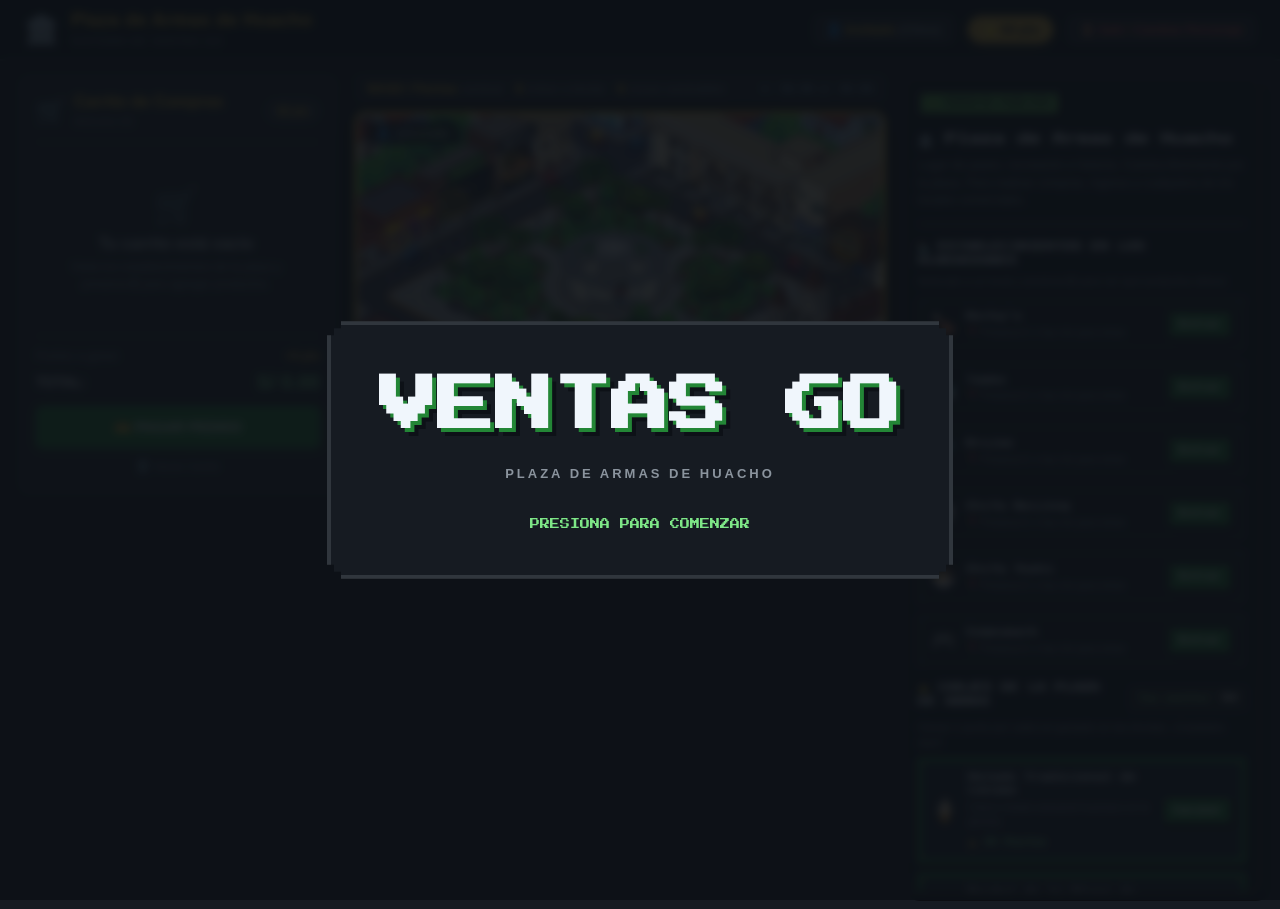
==== commit 78c27537: "feat(web): pantalla de título y validación del nombre" ====
--- a/patata-main/index.html
+++ b/patata-main/index.html
@@ -132,6 +132,15 @@
 
   </main>
 
+  <!-- Pantalla de titulo inicial (solo cuando no hay sesion guardada) -->
+  <div id="pantalla-titulo" class="pantalla-titulo hidden" role="button" tabindex="0" aria-label="Comenzar">
+    <div class="titulo-marco">
+      <h1>VENTAS GO</h1>
+      <p class="titulo-sub">PLAZA DE ARMAS DE HUACHO</p>
+      <p class="titulo-empezar">PRESIONA PARA COMENZAR</p>
+    </div>
+  </div>
+
   <!-- Modal de Login y Selección de Personajes (Al iniciar o al salir) -->
   <div id="login-modal" class="modal hidden">
     <div class="modal-content login-content">
@@ -144,7 +153,8 @@
       <form id="form-login" onsubmit="iniciarSesion(event)">
         <div class="campo">
           <label for="input-nombre">TU NOMBRE DE JUGADOR:</label>
-          <input type="text" id="input-nombre" placeholder="Escribe tu nombre..." required autofocus maxlength="20">
+          <input type="text" id="input-nombre" placeholder="Escribe tu nombre..." aria-required="true" autofocus maxlength="12">
+          <div id="login-error" class="login-error hidden" role="alert" aria-live="polite"></div>
         </div>
 
         <div class="campo">
--- a/patata-main/styles/pixel-login.css
+++ b/patata-main/styles/pixel-login.css
@@ -12,31 +12,74 @@
 }
 
 #login-modal {
-  background: rgba(8, 12, 16, 0.88);
+  background: rgba(13, 17, 23, 0.86);
+  backdrop-filter: blur(3px);
+  -webkit-backdrop-filter: blur(3px);
   image-rendering: pixelated;
 }
 
 /* Cuadro de dialogo: borde grueso, doble marco y sombra dura */
 #login-modal .login-content {
-  background: #f8f8e0;
-  color: #202020;
-  border: 6px solid #202020;
+  --corte-largo: 14px;
+  --corte-corto: 7px;
+  --forma-pixel: polygon(
+    0 var(--corte-largo),
+    var(--corte-corto) var(--corte-largo),
+    var(--corte-corto) var(--corte-corto),
+    var(--corte-largo) var(--corte-corto),
+    var(--corte-largo) 0,
+    calc(100% - var(--corte-largo)) 0,
+    calc(100% - var(--corte-largo)) var(--corte-corto),
+    calc(100% - var(--corte-corto)) var(--corte-corto),
+    calc(100% - var(--corte-corto)) var(--corte-largo),
+    100% var(--corte-largo),
+    100% calc(100% - var(--corte-largo)),
+    calc(100% - var(--corte-corto)) calc(100% - var(--corte-largo)),
+    calc(100% - var(--corte-corto)) calc(100% - var(--corte-corto)),
+    calc(100% - var(--corte-largo)) calc(100% - var(--corte-corto)),
+    calc(100% - var(--corte-largo)) 100%,
+    var(--corte-largo) 100%,
+    var(--corte-largo) calc(100% - var(--corte-corto)),
+    var(--corte-corto) calc(100% - var(--corte-corto)),
+    var(--corte-corto) calc(100% - var(--corte-largo)),
+    0 calc(100% - var(--corte-largo))
+  );
+  position: relative;
+  display: flex;
+  flex-direction: column;
+  background: #161b22;
+  color: #f0f6fc;
+  border: 0;
   border-radius: 0;
-  box-shadow:
-    0 0 0 4px #3068b0,
-    0 0 0 8px #202020,
-    12px 12px 0 8px rgba(0, 0, 0, 0.45);
-  padding: 24px 22px;
+  clip-path: var(--forma-pixel);
+  filter: drop-shadow(8px 8px 0 #0d1117);
+  padding: 24px;
   width: 480px;
   max-width: 92vw;
   max-height: 90vh;
-  overflow-y: auto;
+  overflow: hidden;
   text-align: center;
   font-family: 'Segoe UI', Tahoma, Geneva, Verdana, sans-serif;
   font-size: 13px;
   line-height: 1.5;
   scrollbar-width: thin;
-  scrollbar-color: #202020 #f8f8e0;
+  scrollbar-color: #30363d #0d1117;
+}
+
+/* Marco pixelado que sigue la forma escalonada del cuadro */
+#login-modal .login-content::before {
+  content: '';
+  position: absolute;
+  inset: 0;
+  z-index: 2;
+  padding: 4px;
+  background: #30363d;
+  clip-path: var(--forma-pixel);
+  -webkit-mask: linear-gradient(#000 0 0) content-box, linear-gradient(#000 0 0);
+  -webkit-mask-composite: xor;
+  mask: linear-gradient(#000 0 0) content-box, linear-gradient(#000 0 0);
+  mask-composite: exclude;
+  pointer-events: none;
 }
 
 #login-modal .login-content::-webkit-scrollbar {
@@ -44,26 +87,30 @@
 }
 
 #login-modal .login-content::-webkit-scrollbar-track {
-  background: #f8f8e0;
-  border-left: 3px solid #202020;
+  background: #0d1117;
+  border-left: 3px solid #30363d;
 }
 
 #login-modal .login-content::-webkit-scrollbar-thumb {
-  background: #3068b0;
-  border: 3px solid #202020;
+  background: #30363d;
+  border: 3px solid #0d1117;
 }
 
 /* Cabecera del dialogo */
 #login-modal .pixel-header {
-  border-bottom: 4px solid #202020;
-  padding-bottom: 14px;
-  margin-bottom: 18px;
+  position: relative;
+  z-index: 1;
+  background: #0d1117;
+  border-bottom: 4px solid #238636;
+  margin: -24px -24px 18px;
+  padding: 20px 20px 14px;
 }
 
 #login-modal .login-logo-emoji {
-  font-size: 36px;
+  font-size: 32px;
   display: block;
   margin-bottom: 8px;
+  filter: drop-shadow(2px 2px 0 #0d1117);
 }
 
 #login-modal .pixel-header h2 {
@@ -71,16 +118,36 @@
   font-size: 12px;
   line-height: 1.8;
   letter-spacing: 0;
-  color: #e04030;
-  text-shadow: 2px 2px 0 #202020;
+  color: #f0f6fc;
+  text-shadow: 3px 3px 0 #0d1117;
   margin: 0;
 }
 
 #login-modal .pixel-header .subtitulo {
   font-size: 12px;
-  color: #405060;
+  color: #8b949e;
   margin: 8px 0 0;
   line-height: 1.4;
+}
+
+/* El formulario hace scroll para que el marco quede siempre visible */
+#login-modal #form-login {
+  overflow-y: auto;
+  min-height: 0;
+  padding-right: 6px;
+}
+
+#login-modal #form-login::-webkit-scrollbar {
+  width: 10px;
+}
+
+#login-modal #form-login::-webkit-scrollbar-track {
+  background: #0d1117;
+}
+
+#login-modal #form-login::-webkit-scrollbar-thumb {
+  background: #30363d;
+  border: 2px solid #0d1117;
 }
 
 /* Etiquetas y campo de texto */
@@ -90,37 +157,43 @@
 }
 
 #login-modal .campo label {
-  font-family: 'Press Start 2P', 'Courier New', monospace;
-  font-size: 8px;
-  line-height: 1.8;
-  color: #202020;
-  letter-spacing: 0;
+  font-family: 'Segoe UI', Tahoma, Geneva, Verdana, sans-serif;
+  font-size: 11px;
+  font-weight: 700;
+  line-height: 1.5;
+  color: #c9d1d9;
+  letter-spacing: 0.5px;
 }
 
 #login-modal .campo input {
-  background: #ffffff;
-  border: 4px solid #202020;
+  background: #0d1117;
+  border: 3px solid #30363d;
   border-radius: 0;
-  color: #202020;
+  color: #f0f6fc;
   padding: 10px 12px;
   font-family: 'Segoe UI', Tahoma, Geneva, Verdana, sans-serif;
   font-size: 14px;
-  box-shadow: inset 3px 3px 0 rgba(32, 32, 32, 0.12);
+  box-shadow: inset 3px 3px 0 rgba(0, 0, 0, 0.35);
+}
+
+#login-modal .campo input::placeholder {
+  color: #6e7681;
 }
 
 #login-modal .campo input:focus {
-  border-color: #3068b0;
-  outline: 3px solid #f8d030;
-  outline-offset: 0;
+  border-color: #2ea043;
+  outline: 3px solid #7ee787;
+  outline-offset: 2px;
 }
 
 /* Tarjetas de personaje tipo "elige a tu inicial" */
 #login-modal .selector-personajes-login {
-  gap: 16px;
-  margin: 10px 0;
+  gap: 12px;
+  margin: 8px 0;
 }
 
 #login-modal .card-personaje {
+  position: relative;
   appearance: none;
   -webkit-appearance: none;
   display: flex;
@@ -128,37 +201,57 @@
   align-items: center;
   justify-content: flex-start;
   gap: 4px;
-  background: #ffffff;
-  border: 4px solid #a0a0a0;
+  flex: 1;
+  background: #21262d;
+  border: 4px solid #30363d;
   border-radius: 0;
   padding: 12px 8px;
-  color: #202020;
+  color: #c9d1d9;
   font-family: inherit;
   cursor: pointer;
   text-align: center;
-  box-shadow: 4px 4px 0 #a0a0a0;
-  transition: transform 0.05s steps(1), box-shadow 0.05s steps(1);
+  box-shadow: 4px 4px 0 #0d1117;
+  transition:
+    transform 0.08s steps(2, end),
+    box-shadow 0.08s steps(2, end),
+    border-color 0.08s steps(2, end),
+    background 0.08s steps(2, end);
 }
 
 #login-modal .card-personaje:hover {
-  background: #ffffff;
-  border-color: #f8d030;
-  box-shadow: 6px 6px 0 #202020;
-  transform: translate(-2px, -2px);
+  background: #262c36;
+  border-color: #58b848;
+  color: #f0f6fc;
+  transform: translate(-1px, -2px);
+  box-shadow: 5px 6px 0 #0d1117;
 }
 
 #login-modal .card-personaje.activo {
-  background: #f8d030;
-  border-color: #202020;
-  color: #202020;
+  background: #17281d;
+  border-color: #2ea043;
+  color: #f0f6fc;
   box-shadow:
-    inset 0 0 0 3px #ffffff,
-    4px 4px 0 #202020;
-  transform: translate(-2px, -2px);
+    inset 0 0 0 2px #238636,
+    4px 4px 0 #0d1117;
+  transform: translate(-1px, -2px);
+}
+
+/* Cursor pixelado: unico detalle en amarillo */
+#login-modal .card-personaje.activo::after {
+  content: '';
+  position: absolute;
+  top: 10px;
+  left: 10px;
+  width: 12px;
+  height: 12px;
+  background: #fbc531;
+  clip-path: polygon(0 0, 100% 50%, 0 100%, 30% 50%);
+  animation: cursor-pixel 0.7s steps(1, end) infinite;
+  pointer-events: none;
 }
 
 #login-modal .card-personaje:focus-visible {
-  outline: 4px solid #3068b0;
+  outline: 3px solid #7ee787;
   outline-offset: 3px;
 }
 
@@ -171,6 +264,10 @@
   image-rendering: crisp-edges;
 }
 
+#login-modal .card-personaje.activo img {
+  animation: sprite-sube 0.9s steps(2, end) infinite;
+}
+
 #login-modal .card-personaje b {
   font-family: 'Press Start 2P', 'Courier New', monospace;
   font-size: 8px;
@@ -186,40 +283,203 @@
 
 /* Botones cuadrados */
 #login-modal .btn-entrar {
-  background: #58b848;
+  background: #238636;
   color: #ffffff;
-  border: 4px solid #202020;
+  border: 4px solid #0d1117;
   border-radius: 0;
   padding: 14px 16px;
   font-family: 'Press Start 2P', 'Courier New', monospace;
   font-size: 10px;
   line-height: 1.7;
   letter-spacing: 0;
-  text-shadow: 2px 2px 0 #202020;
-  box-shadow: 5px 5px 0 #202020;
-  transition: transform 0.05s steps(1), box-shadow 0.05s steps(1);
+  text-shadow: 2px 2px 0 #0d1117;
+  box-shadow: 5px 5px 0 #0d1117;
+  transition:
+    transform 0.08s steps(2, end),
+    box-shadow 0.08s steps(2, end),
+    background 0.08s steps(2, end);
 }
 
 #login-modal .btn-entrar:hover {
-  background: #68c858;
+  background: #2ea043;
   transform: translate(-1px, -1px);
-  box-shadow: 7px 7px 0 #202020;
+  box-shadow: 6px 6px 0 #0d1117;
 }
 
 #login-modal .btn-entrar:active {
-  transform: translate(4px, 4px);
-  box-shadow: 1px 1px 0 #202020;
+  transform: translate(3px, 3px);
+  box-shadow: 2px 2px 0 #0d1117;
 }
 
 #login-modal .btn-entrar:focus-visible {
-  outline: 4px solid #3068b0;
+  outline: 3px solid #7ee787;
   outline-offset: 3px;
 }
 
 #login-modal .nota-personaje {
   font-size: 11px;
-  color: #405060;
+  color: #8b949e;
   font-style: normal;
   line-height: 1.4;
   margin-top: 6px;
 }
+
+@keyframes sprite-sube {
+  0%,
+  100% {
+    transform: translateY(0);
+  }
+  50% {
+    transform: translateY(-4px);
+  }
+}
+
+@keyframes cursor-pixel {
+  0%,
+  49% {
+    opacity: 1;
+  }
+  50%,
+  100% {
+    opacity: 0;
+  }
+}
+
+@media (prefers-reduced-motion: reduce) {
+  #login-modal .card-personaje.activo img,
+  #login-modal .card-personaje.activo::after {
+    animation: none;
+  }
+}
+
+/* ============================================================
+   PANTALLA DE TITULO
+   ============================================================ */
+#pantalla-titulo {
+  position: fixed;
+  inset: 0;
+  z-index: 1000;
+  display: flex;
+  align-items: center;
+  justify-content: center;
+  padding: 16px;
+  background: rgba(13, 17, 23, 0.9);
+  backdrop-filter: blur(4px);
+  -webkit-backdrop-filter: blur(4px);
+  cursor: pointer;
+  image-rendering: pixelated;
+}
+
+#pantalla-titulo.hidden {
+  display: none;
+}
+
+#pantalla-titulo:focus-visible {
+  outline: 4px solid #7ee787;
+  outline-offset: -8px;
+}
+
+#pantalla-titulo .titulo-marco {
+  --corte-largo: 14px;
+  --corte-corto: 7px;
+  --forma-pixel: polygon(
+    0 var(--corte-largo),
+    var(--corte-corto) var(--corte-largo),
+    var(--corte-corto) var(--corte-corto),
+    var(--corte-largo) var(--corte-corto),
+    var(--corte-largo) 0,
+    calc(100% - var(--corte-largo)) 0,
+    calc(100% - var(--corte-largo)) var(--corte-corto),
+    calc(100% - var(--corte-corto)) var(--corte-corto),
+    calc(100% - var(--corte-corto)) var(--corte-largo),
+    100% var(--corte-largo),
+    100% calc(100% - var(--corte-largo)),
+    calc(100% - var(--corte-corto)) calc(100% - var(--corte-largo)),
+    calc(100% - var(--corte-corto)) calc(100% - var(--corte-corto)),
+    calc(100% - var(--corte-largo)) calc(100% - var(--corte-corto)),
+    calc(100% - var(--corte-largo)) 100%,
+    var(--corte-largo) 100%,
+    var(--corte-largo) calc(100% - var(--corte-corto)),
+    var(--corte-corto) calc(100% - var(--corte-corto)),
+    var(--corte-corto) calc(100% - var(--corte-largo)),
+    0 calc(100% - var(--corte-largo))
+  );
+  position: relative;
+  background: #161b22;
+  border: 4px solid #30363d;
+  box-shadow: 8px 8px 0 #0d1117;
+  clip-path: var(--forma-pixel);
+  padding: 42px 48px;
+  max-width: 90vw;
+  text-align: center;
+}
+
+#pantalla-titulo h1 {
+  font-family: 'Press Start 2P', 'Courier New', monospace;
+  font-size: clamp(30px, 6vw, 58px);
+  line-height: 1.35;
+  letter-spacing: 0;
+  color: #f0f6fc;
+  text-shadow: 4px 4px 0 #238636, 8px 8px 0 #0d1117;
+  margin: 0 0 20px;
+}
+
+#pantalla-titulo .titulo-sub {
+  font-family: 'Segoe UI', Tahoma, Geneva, Verdana, sans-serif;
+  font-size: 13px;
+  font-weight: 700;
+  letter-spacing: 3px;
+  color: #8b949e;
+  margin: 0 0 34px;
+  text-transform: uppercase;
+}
+
+#pantalla-titulo .titulo-empezar {
+  font-family: 'Press Start 2P', 'Courier New', monospace;
+  font-size: 10px;
+  line-height: 1.8;
+  color: #7ee787;
+  margin: 0;
+  animation: parpadeo-titulo 1.2s steps(2, end) infinite;
+}
+
+@keyframes parpadeo-titulo {
+  0%,
+  49% {
+    opacity: 1;
+  }
+  50%,
+  100% {
+    opacity: 0;
+  }
+}
+
+/* Aviso de error dentro del modal */
+#login-modal .login-error {
+  background: #2a1417;
+  border: 3px solid #f85149;
+  border-radius: 0;
+  box-shadow: 3px 3px 0 #0d1117;
+  color: #ffd7d5;
+  font-family: 'Segoe UI', Tahoma, Geneva, Verdana, sans-serif;
+  font-size: 12px;
+  line-height: 1.4;
+  padding: 8px 10px;
+  margin: 2px 0 0;
+  text-align: left;
+}
+
+#login-modal .login-error.hidden {
+  display: none;
+}
+
+#login-modal .campo input[aria-invalid='true'] {
+  border-color: #f85149;
+  outline-color: #f85149;
+}
+
+@media (prefers-reduced-motion: reduce) {
+  #pantalla-titulo .titulo-empezar {
+    animation: none;
+  }
+}
--- a/patata-main/styles/pixel-panel.css
+++ b/patata-main/styles/pixel-panel.css
@@ -42,7 +42,7 @@
 
 #panel-derecho .plaza-panel-header h2 {
   font-size: 12px;
-  color: #f8d030;
+  color: #f0f6fc;
   text-shadow: 2px 2px 0 #202020;
   margin: 8px 0 8px;
 }
@@ -84,7 +84,7 @@
 
 #panel-derecho .tienda-plaza-item:hover {
   background: #1c2430;
-  border-color: #f8d030;
+  border-color: #58b848;
   transform: translate(-2px, -2px);
   box-shadow: 6px 6px 0 #080b0f;
 }
@@ -106,7 +106,7 @@
 }
 
 #panel-derecho .btn-visitar-tienda {
-  background: #3068b0;
+  background: #238636;
   color: #ffffff;
   border: 3px solid #202020;
   border-radius: 0;
@@ -118,8 +118,8 @@
 }
 
 #panel-derecho .tienda-plaza-item:hover .btn-visitar-tienda {
-  background: #f8d030;
-  color: #10151c;
+  background: #2ea043;
+  color: #ffffff;
   border-color: #202020;
 }
 
@@ -133,7 +133,7 @@
   font-family: 'Press Start 2P', 'Courier New', monospace;
   font-size: 7px;
   line-height: 1.6;
-  color: #f8d030;
+  color: #7ee787;
   background: #202020;
   border: 2px solid #30363d;
   padding: 3px 6px;
@@ -159,8 +159,8 @@
 
 #panel-derecho .canje-card.canje-disponible {
   background: #1b212c;
-  border-color: #f8d030;
-  box-shadow: 4px 4px 0 #080b0f, inset 0 0 0 2px #8a6d10;
+  border-color: #2ea043;
+  box-shadow: 4px 4px 0 #080b0f, inset 0 0 0 2px #1b4d2a;
 }
 
 #panel-derecho .canje-card.canje-bloqueado {
@@ -189,12 +189,12 @@
   font-family: 'Press Start 2P', 'Courier New', monospace;
   font-size: 7px;
   line-height: 1.6;
-  color: #f8d030;
+  color: #7ee787;
 }
 
 #panel-derecho .btn-canjear {
-  background: #f8d030;
-  color: #10151c;
+  background: #238636;
+  color: #ffffff;
   border: 3px solid #202020;
   border-radius: 0;
   box-shadow: 3px 3px 0 #080b0f;
@@ -206,7 +206,7 @@
 }
 
 #panel-derecho .btn-canjear:hover:not(:disabled) {
-  background: #ffe060;
+  background: #2ea043;
   transform: translate(-1px, -1px);
   box-shadow: 4px 4px 0 #080b0f;
 }
@@ -237,7 +237,7 @@
 
 #panel-derecho .tienda-panel-top h2 {
   font-size: 12px;
-  color: #f8d030;
+  color: #f0f6fc;
   text-shadow: 2px 2px 0 #202020;
   margin: 0 0 6px;
 }
@@ -300,8 +300,8 @@
 
 #panel-derecho .btn-cat.activo,
 #panel-derecho .btn-cat:hover {
-  background: #f8d030;
-  color: #10151c;
+  background: #238636;
+  color: #ffffff;
   border-color: #202020;
 }
 
@@ -310,7 +310,7 @@
 #panel-derecho .lista-productos-tienda {
   gap: 10px;
   scrollbar-width: thin;
-  scrollbar-color: #3068b0 #10151c;
+  scrollbar-color: #2ea043 #10151c;
 }
 
 #panel-derecho .lista-productos-tienda::-webkit-scrollbar {
@@ -323,7 +323,7 @@
 }
 
 #panel-derecho .lista-productos-tienda::-webkit-scrollbar-thumb {
-  background: #3068b0;
+  background: #2ea043;
   border: 2px solid #202020;
 }
 
@@ -337,7 +337,7 @@
 
 #panel-derecho .producto-card-tienda:hover {
   background: #1c2430;
-  border-color: #f8d030;
+  border-color: #58b848;
 }
 
 #panel-derecho .prod-tienda-nombre {
@@ -366,7 +366,7 @@
   font-family: 'Press Start 2P', 'Courier New', monospace;
   font-size: 7px;
   line-height: 1.6;
-  color: #f8d030;
+  color: #7ee787;
 }
 
 #panel-derecho .btn-agregar-tienda {
@@ -396,6 +396,6 @@
 /* ---------- Accesibilidad ---------- */
 
 #panel-derecho button:focus-visible {
-  outline: 3px solid #f8d030;
+  outline: 3px solid #7ee787;
   outline-offset: 2px;
 }
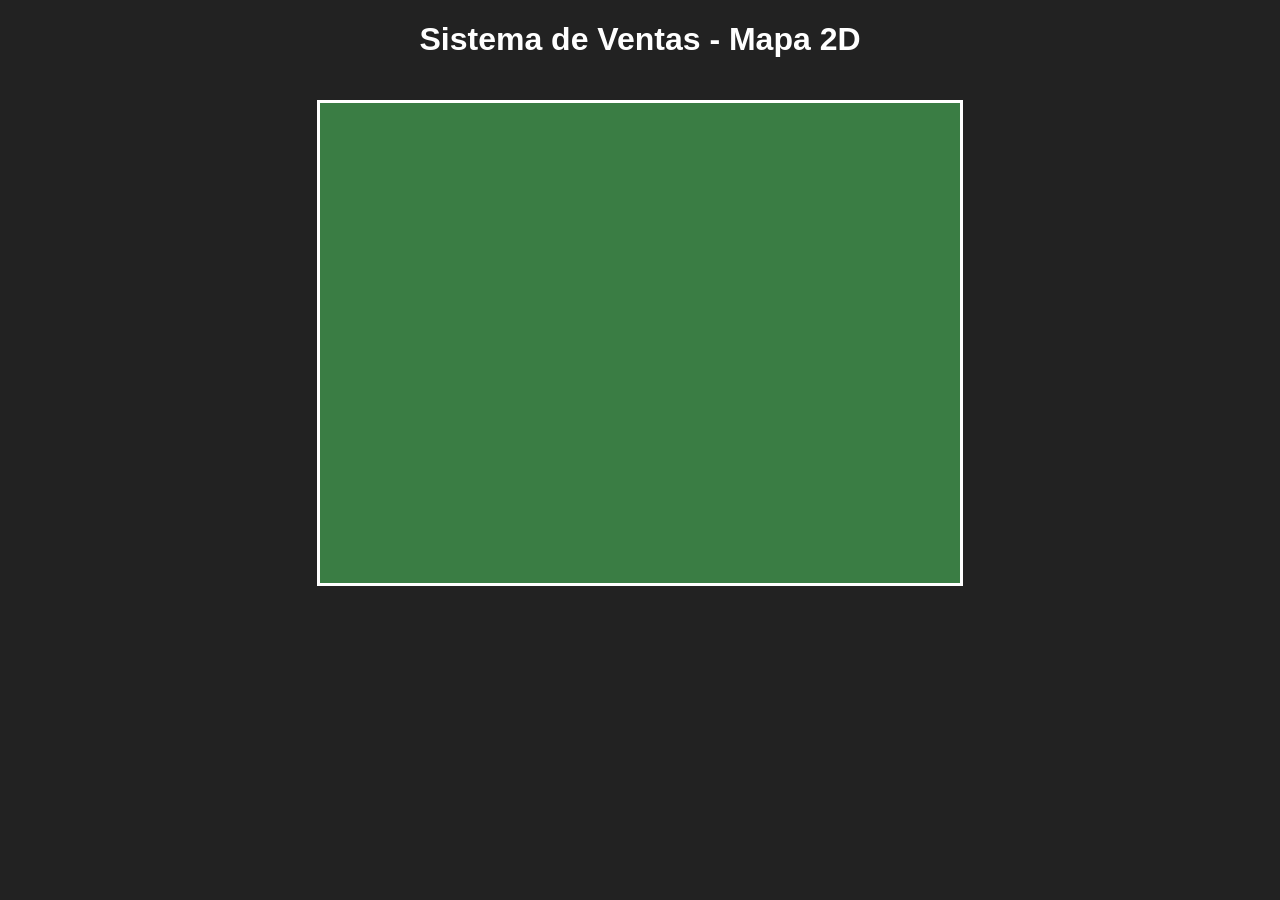
==== commit f88dab70: "Add files via upload" ====
--- a/patata-main/index.html
+++ b/patata-main/index.html
@@ -1,195 +1,31 @@
-<!DOCTYPE html>
-<html lang="es">
-<head>
-  <meta charset="UTF-8">
-  <meta name="viewport" content="width=device-width, initial-scale=1.0">
-  <title>Plaza de Armas de Huacho - Ventas GO</title>
-  <link rel="stylesheet" href="styles/style.css">
-  <link rel="stylesheet" href="css/ventas.css">
-  <link rel="stylesheet" href="styles/pixel-login.css">
-  <link rel="stylesheet" href="styles/pixel-panel.css">
-</head>
-<body>
-  <!-- Barra de estado superior -->
-  <header class="header-principal">
-    <div class="logo-titulo">
-      <span class="logo-emoji">🏛️</span>
-      <div>
-        <h1>Plaza de Armas de Huacho</h1>
-        <span class="subtitulo-header">Sistema de Ventas GO</span>
-      </div>
-    </div>
-
-    <div class="info-jugador-header">
-      <div class="dato-usuario">
-        👤 <b id="barra-cliente-nombre">Invitado</b> (<span id="barra-personaje-tipo">Chico</span>)
-      </div>
-      <div class="puntos-usuario" id="hud-puntos">
-        ⭐ 50 pts
-      </div>
-      <button type="button" class="btn-salir-header" onclick="salirDeLaPlaza()" title="Cambiar de personaje y salir">
-        🚪 Salir / Cambiar Personaje
-      </button>
-    </div>
-  </header>
-
-  <!-- Layout de 3 Columnas: Izquierda = Carrito | Centro = Mapa 2D | Derecha = Tienda / Plaza -->
-  <main class="app-layout">
-    
-    <!-- COLUMNA IZQUIERDA: CARRITO DE COMPRAS Y PUNTOS -->
-    <aside id="panel-izquierdo" class="panel-lateral">
-      <div class="panel-cabecera">
-        <div class="cabecera-con-icono">
-          <span class="panel-icono">🛒</span>
-          <div>
-            <h3>Carrito de Compras</h3>
-            <span class="panel-sub">Artículos (<span id="cant-articulos-carrito">0</span>)</span>
-          </div>
-        </div>
-        <div class="badge-puntos-acumulados" id="puntos-badge-izq" title="Tus puntos acumulados">
-          50 pts
-        </div>
-      </div>
-
-      <!-- Lista dinámica de productos agregados -->
-      <div id="lista-carrito" class="lista-carrito-scroll"></div>
-
-      <!-- Resumen y botón de pago -->
-      <div class="carrito-resumen">
-        <div class="fila-resumen">
-          <span>Puntos a ganar:</span>
-          <b class="puntos-ganar" id="puntos-a-ganar">+0 pts</b>
-        </div>
-        <div class="fila-total">
-          <span>TOTAL:</span>
-          <span class="monto-total">S/ <span id="total">0.00</span></span>
-        </div>
-        <button type="button" class="btn-pagar-pedido" onclick="pagarCarrito()">
-          💳 PAGAR PEDIDO
-        </button>
-        <button type="button" class="btn-vaciar-carrito" onclick="vaciarCarrito()">
-          🗑️ Vaciar Carrito
-        </button>
-      </div>
-    </aside>
-
-    <!-- COLUMNA CENTRAL: MAPA 2D INTERACTIVO -->
-    <section id="panel-central">
-      <!-- Barra de ayuda y estado del mapa -->
-      <div class="barra-mapa">
-        <div class="ayuda-teclas">
-          <span><b>WASD / Flechas</b> caminar</span>
-          <span><b>E</b> entrar a tienda</span>
-          <span><b>G</b> zonas caminables</span>
-        </div>
-        <div class="indicador-posicion">
-          <span id="hud-pos">x: 50.0%  y: 66.0%</span>
-        </div>
-      </div>
-
-      <!-- Contenedor del Juego 2D -->
-      <div id="game-container">
-        <!-- Mapa de fondo de Huacho -->
-        <img src="assets/MAPA2D/MAPA.jpg" id="game-map" alt="Plaza de Armas de Huacho">
-
-        <!-- Capa de depuración (zonas caminables) -->
-        <canvas id="capa-debug"></canvas>
-
-        <!-- Personaje Jugador -->
-        <div id="player">
-          <img src="assets/PERSONAJE/frames/p1-f1.png" alt="Personaje" id="player-sprite">
-        </div>
-
-        <!-- Puntos de interacción (Establecimientos) -->
-        <button class="shop-trigger" style="left: 18.3%; top: 31%;" title="Norky's" aria-label="Norky's"></button>
-        <button class="shop-trigger" style="left: 7.38%; top: 42.3%;" title="Tambo" aria-label="Tambo"></button>
-        <button class="shop-trigger" style="left: 29.7%; top: 18.3%;" title="Brujas" aria-label="Brujas"></button>
-        <button class="shop-trigger" style="left: 93.1%; top: 45.1%;" title="Chifa Beijing" aria-label="Chifa Beijing"></button>
-        <button class="shop-trigger" style="left: 8.9%; top: 85.3%;" title="Chifa Yoshi" aria-label="Chifa Yoshi"></button>
-        <!-- Compumark en X:72.2% Y:96.7% -->
-        <button class="shop-trigger" style="left: 72.2%; top: 96.7%;" title="Compumark" aria-label="Compumark"></button>
-
-        <!-- Cartel flotante de aviso de tienda cercana -->
-        <div id="pista-tienda"></div>
-
-        <!-- HUD flotante sobre el mapa -->
-        <div id="hud">
-          <span id="hud-cliente">👤 Invitado</span>
-        </div>
-      </div>
-
-      <div class="pie-mapa">
-        <span>📍 Plaza de Armas de Huacho - Explora libremente la plaza y acércate a los comercios para comprar.</span>
-      </div>
-    </section>
-
-    <!-- COLUMNA DERECHA: PLAZA DE ARMAS / TIENDA ACTIVA -->
-    <aside id="panel-derecho" class="panel-lateral">
-      <div id="panel-derecho-contenido">
-        <!-- Rellenado dinámicamente por productos.js (mostrarPlazaEnPanel o mostrarTiendaEnPanel) -->
-      </div>
-    </aside>
-
-  </main>
-
-  <!-- Pantalla de titulo inicial (solo cuando no hay sesion guardada) -->
-  <div id="pantalla-titulo" class="pantalla-titulo hidden" role="button" tabindex="0" aria-label="Comenzar">
-    <div class="titulo-marco">
-      <h1>VENTAS GO</h1>
-      <p class="titulo-sub">PLAZA DE ARMAS DE HUACHO</p>
-      <p class="titulo-empezar">PRESIONA PARA COMENZAR</p>
-    </div>
-  </div>
-
-  <!-- Modal de Login y Selección de Personajes (Al iniciar o al salir) -->
-  <div id="login-modal" class="modal hidden">
-    <div class="modal-content login-content">
-      <div class="pixel-header">
-        <span class="login-logo-emoji">🏛️</span>
-        <h2>PLAZA DE ARMAS DE HUACHO</h2>
-        <p class="subtitulo">Selecciona tu personaje para ingresar al paseo</p>
-      </div>
-
-      <form id="form-login" onsubmit="iniciarSesion(event)">
-        <div class="campo">
-          <label for="input-nombre">TU NOMBRE DE JUGADOR:</label>
-          <input type="text" id="input-nombre" placeholder="Escribe tu nombre..." aria-required="true" autofocus maxlength="12">
-          <div id="login-error" class="login-error hidden" role="alert" aria-live="polite"></div>
-        </div>
-
-        <div class="campo">
-          <label>ELIGE TU PERSONAJE (Te acompañará durante toda la estadía):</label>
-          <div class="selector-personajes-login">
-            <button type="button" class="card-personaje activo" data-p="0" aria-pressed="true" onclick="seleccionarPersonajeLogin(0)">
-              <img src="assets/PERSONAJE/frames/p1-f1.png" alt="P1 Chico">
-              <b>P1 - Chico</b>
-              <small>Explorador</small>
-            </button>
-            <button type="button" class="card-personaje" data-p="1" aria-pressed="false" onclick="seleccionarPersonajeLogin(1)">
-              <img src="assets/PERSONAJE/frames/p2-f1.png" alt="P2 Chica">
-              <b>P2 - Chica</b>
-              <small>Visitante</small>
-            </button>
-          </div>
-          <small class="nota-personaje">Nota: No podrás cambiar de personaje hasta que salgas de la plaza.</small>
-        </div>
-
-        <button type="submit" class="btn-entrar">
-          🎮 INGRESAR A LA PLAZA DE ARMAS
-        </button>
-      </form>
-    </div>
-  </div>
-
-  <!-- Toast flotante de notificaciones -->
-  <div id="toast-mensaje"></div>
-
-  <!-- Scripts en orden estricto de dependencias -->
-  <script src="js/mapa/datos.js"></script>
-  <script src="js/ventas/carrito.js"></script>
-  <script src="js/ventas/productos.js"></script>
-  <script src="js/mapa/zonas.js"></script>
-  <script src="js/mapa/juego.js"></script>
-  <script src="js/main.js"></script>
-</body>
-</html>
+<!DOCTYPE html>
+<html lang="es">
+<head>
+  <meta charset="UTF-8">
+  <meta name="viewport" content="width=device-width, initial-scale=1.0">
+  <title>Sistema de Ventas - Mapa 2D</title>
+  <style>
+    body {
+      margin: 0;
+      background: #222;
+      color: #fff;
+      font-family: Arial, sans-serif;
+      text-align: center;
+    }
+    canvas {
+      background: #3a7d44;
+      border: 3px solid #fff;
+      margin-top: 20px;
+    }
+  </style>
+</head>
+<body>
+  <h1>Sistema de Ventas - Mapa 2D</h1>
+  <canvas id="mapa" width="640" height="480"></canvas>
+
+  <!-- Se activan cuando existan los archivos -->
+  <!-- <script src="js/mapa/mapa.js"></script> -->
+  <!-- <script src="js/ventas/productos.js"></script> -->
+  <!-- <script src="js/ventas/carrito.js"></script> -->
+</body>
+</html>
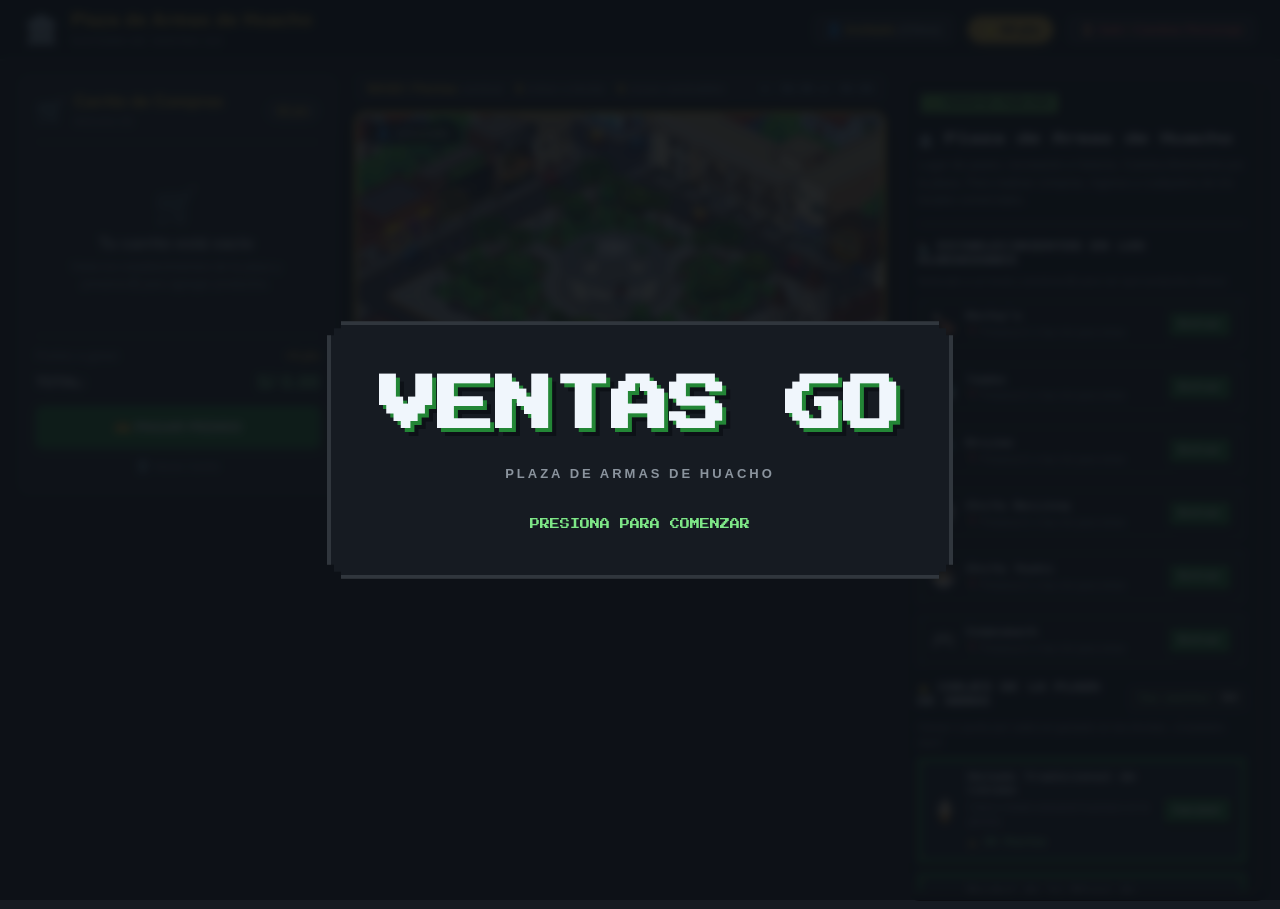
==== commit c21cda62: "fix: restaurar index.html y README pisados por la subida web" ====
--- a/patata-main/index.html
+++ b/patata-main/index.html
@@ -1,31 +1,195 @@
-<!DOCTYPE html>
-<html lang="es">
-<head>
-  <meta charset="UTF-8">
-  <meta name="viewport" content="width=device-width, initial-scale=1.0">
-  <title>Sistema de Ventas - Mapa 2D</title>
-  <style>
-    body {
-      margin: 0;
-      background: #222;
-      color: #fff;
-      font-family: Arial, sans-serif;
-      text-align: center;
-    }
-    canvas {
-      background: #3a7d44;
-      border: 3px solid #fff;
-      margin-top: 20px;
-    }
-  </style>
-</head>
-<body>
-  <h1>Sistema de Ventas - Mapa 2D</h1>
-  <canvas id="mapa" width="640" height="480"></canvas>
-
-  <!-- Se activan cuando existan los archivos -->
-  <!-- <script src="js/mapa/mapa.js"></script> -->
-  <!-- <script src="js/ventas/productos.js"></script> -->
-  <!-- <script src="js/ventas/carrito.js"></script> -->
-</body>
-</html>+<!DOCTYPE html>
+<html lang="es">
+<head>
+  <meta charset="UTF-8">
+  <meta name="viewport" content="width=device-width, initial-scale=1.0">
+  <title>Plaza de Armas de Huacho - Ventas GO</title>
+  <link rel="stylesheet" href="styles/style.css">
+  <link rel="stylesheet" href="css/ventas.css">
+  <link rel="stylesheet" href="styles/pixel-login.css">
+  <link rel="stylesheet" href="styles/pixel-panel.css">
+</head>
+<body>
+  <!-- Barra de estado superior -->
+  <header class="header-principal">
+    <div class="logo-titulo">
+      <span class="logo-emoji">🏛️</span>
+      <div>
+        <h1>Plaza de Armas de Huacho</h1>
+        <span class="subtitulo-header">Sistema de Ventas GO</span>
+      </div>
+    </div>
+
+    <div class="info-jugador-header">
+      <div class="dato-usuario">
+        👤 <b id="barra-cliente-nombre">Invitado</b> (<span id="barra-personaje-tipo">Chico</span>)
+      </div>
+      <div class="puntos-usuario" id="hud-puntos">
+        ⭐ 50 pts
+      </div>
+      <button type="button" class="btn-salir-header" onclick="salirDeLaPlaza()" title="Cambiar de personaje y salir">
+        🚪 Salir / Cambiar Personaje
+      </button>
+    </div>
+  </header>
+
+  <!-- Layout de 3 Columnas: Izquierda = Carrito | Centro = Mapa 2D | Derecha = Tienda / Plaza -->
+  <main class="app-layout">
+    
+    <!-- COLUMNA IZQUIERDA: CARRITO DE COMPRAS Y PUNTOS -->
+    <aside id="panel-izquierdo" class="panel-lateral">
+      <div class="panel-cabecera">
+        <div class="cabecera-con-icono">
+          <span class="panel-icono">🛒</span>
+          <div>
+            <h3>Carrito de Compras</h3>
+            <span class="panel-sub">Artículos (<span id="cant-articulos-carrito">0</span>)</span>
+          </div>
+        </div>
+        <div class="badge-puntos-acumulados" id="puntos-badge-izq" title="Tus puntos acumulados">
+          50 pts
+        </div>
+      </div>
+
+      <!-- Lista dinámica de productos agregados -->
+      <div id="lista-carrito" class="lista-carrito-scroll"></div>
+
+      <!-- Resumen y botón de pago -->
+      <div class="carrito-resumen">
+        <div class="fila-resumen">
+          <span>Puntos a ganar:</span>
+          <b class="puntos-ganar" id="puntos-a-ganar">+0 pts</b>
+        </div>
+        <div class="fila-total">
+          <span>TOTAL:</span>
+          <span class="monto-total">S/ <span id="total">0.00</span></span>
+        </div>
+        <button type="button" class="btn-pagar-pedido" onclick="pagarCarrito()">
+          💳 PAGAR PEDIDO
+        </button>
+        <button type="button" class="btn-vaciar-carrito" onclick="vaciarCarrito()">
+          🗑️ Vaciar Carrito
+        </button>
+      </div>
+    </aside>
+
+    <!-- COLUMNA CENTRAL: MAPA 2D INTERACTIVO -->
+    <section id="panel-central">
+      <!-- Barra de ayuda y estado del mapa -->
+      <div class="barra-mapa">
+        <div class="ayuda-teclas">
+          <span><b>WASD / Flechas</b> caminar</span>
+          <span><b>E</b> entrar a tienda</span>
+          <span><b>G</b> zonas caminables</span>
+        </div>
+        <div class="indicador-posicion">
+          <span id="hud-pos">x: 50.0%  y: 66.0%</span>
+        </div>
+      </div>
+
+      <!-- Contenedor del Juego 2D -->
+      <div id="game-container">
+        <!-- Mapa de fondo de Huacho -->
+        <img src="assets/MAPA2D/MAPA.jpg" id="game-map" alt="Plaza de Armas de Huacho">
+
+        <!-- Capa de depuración (zonas caminables) -->
+        <canvas id="capa-debug"></canvas>
+
+        <!-- Personaje Jugador -->
+        <div id="player">
+          <img src="assets/PERSONAJE/frames/p1-f1.png" alt="Personaje" id="player-sprite">
+        </div>
+
+        <!-- Puntos de interacción (Establecimientos) -->
+        <button class="shop-trigger" style="left: 18.3%; top: 31%;" title="Norky's" aria-label="Norky's"></button>
+        <button class="shop-trigger" style="left: 7.38%; top: 42.3%;" title="Tambo" aria-label="Tambo"></button>
+        <button class="shop-trigger" style="left: 29.7%; top: 18.3%;" title="Brujas" aria-label="Brujas"></button>
+        <button class="shop-trigger" style="left: 93.1%; top: 45.1%;" title="Chifa Beijing" aria-label="Chifa Beijing"></button>
+        <button class="shop-trigger" style="left: 8.9%; top: 85.3%;" title="Chifa Yoshi" aria-label="Chifa Yoshi"></button>
+        <!-- Compumark en X:72.2% Y:96.7% -->
+        <button class="shop-trigger" style="left: 72.2%; top: 96.7%;" title="Compumark" aria-label="Compumark"></button>
+
+        <!-- Cartel flotante de aviso de tienda cercana -->
+        <div id="pista-tienda"></div>
+
+        <!-- HUD flotante sobre el mapa -->
+        <div id="hud">
+          <span id="hud-cliente">👤 Invitado</span>
+        </div>
+      </div>
+
+      <div class="pie-mapa">
+        <span>📍 Plaza de Armas de Huacho - Explora libremente la plaza y acércate a los comercios para comprar.</span>
+      </div>
+    </section>
+
+    <!-- COLUMNA DERECHA: PLAZA DE ARMAS / TIENDA ACTIVA -->
+    <aside id="panel-derecho" class="panel-lateral">
+      <div id="panel-derecho-contenido">
+        <!-- Rellenado dinámicamente por productos.js (mostrarPlazaEnPanel o mostrarTiendaEnPanel) -->
+      </div>
+    </aside>
+
+  </main>
+
+  <!-- Pantalla de titulo inicial (solo cuando no hay sesion guardada) -->
+  <div id="pantalla-titulo" class="pantalla-titulo hidden" role="button" tabindex="0" aria-label="Comenzar">
+    <div class="titulo-marco">
+      <h1>VENTAS GO</h1>
+      <p class="titulo-sub">PLAZA DE ARMAS DE HUACHO</p>
+      <p class="titulo-empezar">PRESIONA PARA COMENZAR</p>
+    </div>
+  </div>
+
+  <!-- Modal de Login y Selección de Personajes (Al iniciar o al salir) -->
+  <div id="login-modal" class="modal hidden">
+    <div class="modal-content login-content">
+      <div class="pixel-header">
+        <span class="login-logo-emoji">🏛️</span>
+        <h2>PLAZA DE ARMAS DE HUACHO</h2>
+        <p class="subtitulo">Selecciona tu personaje para ingresar al paseo</p>
+      </div>
+
+      <form id="form-login" onsubmit="iniciarSesion(event)">
+        <div class="campo">
+          <label for="input-nombre">TU NOMBRE DE JUGADOR:</label>
+          <input type="text" id="input-nombre" placeholder="Escribe tu nombre..." aria-required="true" autofocus maxlength="12">
+          <div id="login-error" class="login-error hidden" role="alert" aria-live="polite"></div>
+        </div>
+
+        <div class="campo">
+          <label>ELIGE TU PERSONAJE (Te acompañará durante toda la estadía):</label>
+          <div class="selector-personajes-login">
+            <button type="button" class="card-personaje activo" data-p="0" aria-pressed="true" onclick="seleccionarPersonajeLogin(0)">
+              <img src="assets/PERSONAJE/frames/p1-f1.png" alt="P1 Chico">
+              <b>P1 - Chico</b>
+              <small>Explorador</small>
+            </button>
+            <button type="button" class="card-personaje" data-p="1" aria-pressed="false" onclick="seleccionarPersonajeLogin(1)">
+              <img src="assets/PERSONAJE/frames/p2-f1.png" alt="P2 Chica">
+              <b>P2 - Chica</b>
+              <small>Visitante</small>
+            </button>
+          </div>
+          <small class="nota-personaje">Nota: No podrás cambiar de personaje hasta que salgas de la plaza.</small>
+        </div>
+
+        <button type="submit" class="btn-entrar">
+          🎮 INGRESAR A LA PLAZA DE ARMAS
+        </button>
+      </form>
+    </div>
+  </div>
+
+  <!-- Toast flotante de notificaciones -->
+  <div id="toast-mensaje"></div>
+
+  <!-- Scripts en orden estricto de dependencias -->
+  <script src="js/mapa/datos.js"></script>
+  <script src="js/ventas/carrito.js"></script>
+  <script src="js/ventas/productos.js"></script>
+  <script src="js/mapa/zonas.js"></script>
+  <script src="js/mapa/juego.js"></script>
+  <script src="js/main.js"></script>
+</body>
+</html>
--- a/patata-main/styles/style.css
+++ b/patata-main/styles/style.css
@@ -0,0 +1,1122 @@
+/* ============================================================
+   ESTILOS GENERALES - VENTAS GO PLAZA DE ARMAS DE HUACHO
+   ============================================================ */
+* {
+  box-sizing: border-box;
+}
+
+body {
+  font-family: 'Segoe UI', Tahoma, Geneva, Verdana, sans-serif;
+  background-color: #161b22;
+  color: #e6edf3;
+  margin: 0;
+  padding: 0;
+  min-height: 100vh;
+}
+
+/* ============================================================
+   HEADER SUPERIOR
+   ============================================================ */
+.header-principal {
+  background: #0d1117;
+  border-bottom: 2px solid #30363d;
+  padding: 10px 24px;
+  display: flex;
+  align-items: center;
+  justify-content: space-between;
+  flex-wrap: wrap;
+  gap: 12px;
+}
+
+.logo-titulo {
+  display: flex;
+  align-items: center;
+  gap: 12px;
+}
+
+.logo-emoji {
+  font-size: 28px;
+}
+
+.logo-titulo h1 {
+  font-size: 18px;
+  margin: 0;
+  color: #fbc531;
+  letter-spacing: 0.5px;
+}
+
+.subtitulo-header {
+  font-size: 11px;
+  color: #8b949e;
+  text-transform: uppercase;
+  letter-spacing: 1px;
+}
+
+.info-jugador-header {
+  display: flex;
+  align-items: center;
+  gap: 14px;
+}
+
+.dato-usuario {
+  background: #21262d;
+  border: 1px solid #30363d;
+  padding: 6px 12px;
+  border-radius: 6px;
+  font-size: 13px;
+  color: #c9d1d9;
+}
+
+.dato-usuario b {
+  color: #fbc531;
+}
+
+.puntos-usuario {
+  background: #e3b341;
+  color: #0d1117;
+  font-weight: bold;
+  padding: 6px 14px;
+  border-radius: 20px;
+  font-size: 13px;
+  box-shadow: 0 2px 8px rgba(227, 179, 65, 0.3);
+}
+
+.btn-salir-header {
+  background: #21262d;
+  color: #f85149;
+  border: 1px solid #30363d;
+  padding: 6px 12px;
+  border-radius: 6px;
+  font-size: 12px;
+  font-weight: 600;
+  cursor: pointer;
+  transition: all 0.2s;
+}
+
+.btn-salir-header:hover {
+  background: #b62324;
+  color: #fff;
+  border-color: #b62324;
+}
+
+/* ============================================================
+   LAYOUT PRINCIPAL DE 3 COLUMNAS
+   ============================================================ */
+.app-layout {
+  display: flex;
+  gap: 16px;
+  padding: 14px 18px;
+  max-width: 1680px;
+  margin: 0 auto;
+  align-items: flex-start;
+  justify-content: center;
+}
+
+/* Paneles laterales (Izquierdo y Derecho) */
+.panel-lateral {
+  background: #21262d;
+  border: 2px solid #30363d;
+  border-radius: 12px;
+  padding: 16px;
+  box-shadow: 0 4px 16px rgba(0, 0, 0, 0.3);
+}
+
+/* ============================================================
+   COLUMNA IZQUIERDA: CARRITO DE COMPRAS
+   ============================================================ */
+#panel-izquierdo {
+  width: 320px;
+  min-width: 300px;
+  position: sticky;
+  top: 14px;
+  max-height: calc(100vh - 80px);
+  display: flex;
+  flex-direction: column;
+}
+
+.panel-cabecera {
+  display: flex;
+  align-items: center;
+  justify-content: space-between;
+  border-bottom: 2px solid #30363d;
+  padding-bottom: 12px;
+  margin-bottom: 12px;
+}
+
+.cabecera-con-icono {
+  display: flex;
+  align-items: center;
+  gap: 8px;
+}
+
+.panel-icono {
+  font-size: 24px;
+}
+
+.panel-cabecera h3 {
+  margin: 0;
+  font-size: 16px;
+  color: #fbc531;
+}
+
+.panel-sub {
+  font-size: 11px;
+  color: #8b949e;
+}
+
+.badge-puntos-acumulados {
+  background: #30363d;
+  border: 1px solid #484f58;
+  color: #fbc531;
+  font-weight: bold;
+  font-size: 11px;
+  padding: 4px 10px;
+  border-radius: 12px;
+}
+
+.lista-carrito-scroll {
+  flex: 1;
+  overflow-y: auto;
+  max-height: 48vh;
+  padding-right: 4px;
+  display: flex;
+  flex-direction: column;
+  gap: 10px;
+}
+
+/* Item dentro del carrito */
+.item-carrito-izq {
+  background: #161b22;
+  border: 1px solid #30363d;
+  border-radius: 8px;
+  padding: 10px;
+  transition: border-color 0.2s;
+}
+
+.item-carrito-izq:hover {
+  border-color: #484f58;
+}
+
+.item-izq-cabecera {
+  display: flex;
+  justify-content: space-between;
+  align-items: flex-start;
+  gap: 6px;
+}
+
+.item-izq-nombre {
+  font-size: 13px;
+  font-weight: 600;
+  color: #f0f6fc;
+}
+
+.btn-eliminar-item {
+  background: transparent;
+  color: #8b949e;
+  border: none;
+  font-size: 14px;
+  cursor: pointer;
+  padding: 0 4px;
+  line-height: 1;
+}
+
+.btn-eliminar-item:hover {
+  color: #f85149;
+}
+
+.item-izq-tienda {
+  font-size: 11px;
+  color: #8b949e;
+  margin: 3px 0 6px;
+}
+
+.item-izq-detalles {
+  display: flex;
+  justify-content: space-between;
+  align-items: center;
+  margin-top: 4px;
+}
+
+.item-izq-precio {
+  font-size: 12px;
+  color: #e3b341;
+  font-weight: bold;
+}
+
+.controles-cantidad-izq {
+  display: flex;
+  align-items: center;
+  gap: 6px;
+}
+
+.btn-cant {
+  background: #30363d;
+  color: #f0f6fc;
+  border: 1px solid #484f58;
+  width: 24px;
+  height: 24px;
+  border-radius: 4px;
+  cursor: pointer;
+  font-size: 13px;
+  font-weight: bold;
+  display: flex;
+  align-items: center;
+  justify-content: center;
+  line-height: 1;
+}
+
+.btn-cant:hover {
+  background: #484f58;
+}
+
+.cant-num {
+  font-size: 13px;
+  font-weight: bold;
+  min-width: 18px;
+  text-align: center;
+}
+
+.item-izq-subtotal {
+  font-size: 12px;
+  color: #7ee787;
+  font-weight: 600;
+  text-align: right;
+  margin-top: 4px;
+}
+
+/* Estado vacío del carrito */
+.carrito-vacio-box {
+  text-align: center;
+  padding: 30px 10px;
+  color: #8b949e;
+}
+
+.icono-vacio {
+  font-size: 36px;
+  display: block;
+  margin-bottom: 8px;
+  opacity: 0.6;
+}
+
+.vacio-titulo {
+  font-weight: bold;
+  color: #c9d1d9;
+  margin: 0 0 6px;
+}
+
+.vacio-desc {
+  font-size: 12px;
+  margin: 0;
+  line-height: 1.4;
+}
+
+/* Resumen del carrito */
+.carrito-resumen {
+  border-top: 2px solid #30363d;
+  padding-top: 12px;
+  margin-top: 12px;
+}
+
+.fila-resumen {
+  display: flex;
+  justify-content: space-between;
+  font-size: 12px;
+  color: #8b949e;
+  margin-bottom: 6px;
+}
+
+.puntos-ganar {
+  color: #e3b341;
+}
+
+.fila-total {
+  display: flex;
+  justify-content: space-between;
+  align-items: center;
+  font-size: 14px;
+  font-weight: bold;
+  color: #f0f6fc;
+  margin: 8px 0 12px;
+}
+
+.monto-total {
+  font-size: 20px;
+  color: #7ee787;
+}
+
+.btn-pagar-pedido {
+  background: #238636;
+  color: #ffffff;
+  border: 1px solid rgba(240, 246, 252, 0.1);
+  border-radius: 6px;
+  padding: 12px 16px;
+  font-size: 14px;
+  font-weight: bold;
+  cursor: pointer;
+  width: 100%;
+  transition: background 0.2s;
+  box-shadow: 0 2px 6px rgba(35, 134, 54, 0.4);
+}
+
+.btn-pagar-pedido:hover {
+  background: #2ea043;
+}
+
+.btn-vaciar-carrito {
+  background: transparent;
+  color: #8b949e;
+  border: none;
+  font-size: 11px;
+  cursor: pointer;
+  width: 100%;
+  margin-top: 8px;
+  padding: 4px;
+}
+
+.btn-vaciar-carrito:hover {
+  color: #f85149;
+  text-decoration: underline;
+}
+
+/* ============================================================
+   COLUMNA CENTRAL: MAPA 2D INTERACTIVO
+   ============================================================ */
+#panel-central {
+  flex: 1;
+  max-width: 900px;
+  min-width: 500px;
+  display: flex;
+  flex-direction: column;
+}
+
+.barra-mapa {
+  display: flex;
+  justify-content: space-between;
+  align-items: center;
+  font-size: 12px;
+  color: #8b949e;
+  margin-bottom: 8px;
+  background: #21262d;
+  padding: 6px 12px;
+  border-radius: 6px;
+  border: 1px solid #30363d;
+}
+
+.ayuda-teclas {
+  display: flex;
+  gap: 12px;
+  flex-wrap: wrap;
+}
+
+.ayuda-teclas b {
+  color: #fbc531;
+}
+
+.indicador-posicion {
+  font-family: Consolas, monospace;
+  color: #a5d6ff;
+  font-size: 11px;
+}
+
+/* Contenedor del Juego: misma proporción que MAPA.jpg (2752 x 1536) */
+#game-container {
+  position: relative;
+  width: 100%;
+  aspect-ratio: 2752 / 1536;
+  border: 3px solid #fbc531;
+  border-radius: 12px;
+  overflow: hidden;
+  box-shadow: 0 8px 30px rgba(0, 0, 0, 0.6);
+  background: #000;
+  touch-action: none;
+}
+
+#game-map {
+  position: absolute;
+  inset: 0;
+  width: 100%;
+  height: 100%;
+  object-fit: fill;
+  z-index: 1;
+  user-select: none;
+  -webkit-user-drag: none;
+}
+
+#player {
+  position: absolute;
+  left: 50%;
+  top: 66%;
+  transform: translate(-50%, -100%);
+  z-index: 10;
+  pointer-events: none;
+  will-change: left, top;
+}
+
+#player-sprite {
+  display: block;
+  height: 44px; /* Lo ajusta dinamicamente juego.js con CONFIG.altoSprites */
+  width: auto;
+  transform-origin: center bottom;
+  user-select: none;
+  -webkit-user-drag: none;
+  image-rendering: pixelated;
+}
+
+#capa-debug {
+  position: absolute;
+  inset: 0;
+  width: 100%;
+  height: 100%;
+  z-index: 20;
+  pointer-events: none;
+}
+
+/* Botones sobre las tiendas reales del mapa */
+.shop-trigger {
+  position: absolute;
+  width: 5.5%;
+  aspect-ratio: 1;
+  transform: translate(-50%, -50%);
+  background: rgba(251, 197, 49, 0.2);
+  border: 2px dashed #fbc531;
+  border-radius: 50%;
+  cursor: pointer;
+  z-index: 5;
+  padding: 0;
+  transition: all 0.2s ease;
+  animation: pulsoTienda 2s infinite ease-in-out;
+}
+
+@keyframes pulsoTienda {
+  0% { transform: translate(-50%, -50%) scale(0.95); opacity: 0.7; }
+  50% { transform: translate(-50%, -50%) scale(1.1); opacity: 1; }
+  100% { transform: translate(-50%, -50%) scale(0.95); opacity: 0.7; }
+}
+
+.shop-trigger:hover {
+  background: rgba(251, 197, 49, 0.6);
+  border-color: #ffffff;
+  transform: translate(-50%, -50%) scale(1.25);
+}
+
+#pista-tienda {
+  position: absolute;
+  left: 50%;
+  bottom: 5%;
+  transform: translateX(-50%);
+  background: rgba(13, 17, 23, 0.9);
+  border: 2px solid #fbc531;
+  color: #fbc531;
+  font-weight: bold;
+  font-size: 13px;
+  padding: 7px 16px;
+  border-radius: 8px;
+  z-index: 30;
+  opacity: 0;
+  transition: opacity 0.15s;
+  pointer-events: none;
+  white-space: nowrap;
+  box-shadow: 0 4px 12px rgba(0,0,0,0.5);
+}
+
+#pista-tienda.visible {
+  opacity: 1;
+}
+
+#hud {
+  position: absolute;
+  top: 8px;
+  left: 8px;
+  z-index: 30;
+  font-family: Consolas, monospace;
+  font-size: 11px;
+  color: #fff;
+  background: rgba(13, 17, 23, 0.75);
+  padding: 4px 10px;
+  border-radius: 6px;
+  border: 1px solid #30363d;
+  pointer-events: none;
+}
+
+.pie-mapa {
+  margin-top: 8px;
+  font-size: 11px;
+  color: #8b949e;
+  text-align: center;
+}
+
+/* ============================================================
+   COLUMNA DERECHA: PLAZA DE ARMAS / TIENDA ACTIVA
+   ============================================================ */
+#panel-derecho {
+  width: 360px;
+  min-width: 320px;
+  position: sticky;
+  top: 14px;
+  max-height: calc(100vh - 80px);
+  overflow-y: auto;
+  display: flex;
+  flex-direction: column;
+}
+
+#panel-derecho-contenido {
+  display: flex;
+  flex-direction: column;
+  gap: 14px;
+}
+
+/* Cabecera de la Plaza */
+.plaza-panel-header {
+  border-bottom: 2px solid #30363d;
+  padding-bottom: 12px;
+}
+
+.plaza-badge {
+  background: #238636;
+  color: white;
+  font-size: 10px;
+  font-weight: bold;
+  display: inline-block;
+  padding: 2px 8px;
+  border-radius: 12px;
+  text-transform: uppercase;
+  margin-bottom: 6px;
+}
+
+.plaza-panel-header h2 {
+  margin: 0 0 6px;
+  font-size: 18px;
+  color: #fbc531;
+}
+
+.plaza-subtitulo {
+  font-size: 12px;
+  color: #8b949e;
+  margin: 0;
+  line-height: 1.4;
+}
+
+.titulo-seccion {
+  font-size: 13px;
+  color: #f0f6fc;
+  margin: 0 0 4px;
+  text-transform: uppercase;
+  letter-spacing: 0.5px;
+}
+
+.texto-ayuda {
+  font-size: 11px;
+  color: #8b949e;
+  margin: 0 0 8px;
+}
+
+/* Lista de tiendas en la Plaza (sin revelar inventario) */
+.lista-tiendas-plaza {
+  display: flex;
+  flex-direction: column;
+  gap: 8px;
+}
+
+.tienda-plaza-item {
+  display: flex;
+  align-items: center;
+  gap: 10px;
+  background: #161b22;
+  border: 1px solid #30363d;
+  border-radius: 8px;
+  padding: 8px 12px;
+  cursor: pointer;
+  transition: all 0.2s;
+}
+
+.tienda-plaza-item:hover {
+  background: #262c36;
+  border-color: #fbc531;
+  transform: translateX(4px);
+}
+
+.tienda-plaza-icono {
+  font-size: 20px;
+}
+
+.tienda-plaza-info {
+  flex: 1;
+}
+
+.tienda-plaza-info h4 {
+  margin: 0;
+  font-size: 13px;
+  color: #f0f6fc;
+}
+
+.tienda-plaza-hint {
+  font-size: 10px;
+  color: #8b949e;
+  display: block;
+}
+
+.btn-visitar-tienda {
+  background: #30363d;
+  color: #f0f6fc;
+  border: 1px solid #484f58;
+  padding: 4px 10px;
+  border-radius: 4px;
+  font-size: 11px;
+  cursor: pointer;
+  font-weight: 600;
+}
+
+.tienda-plaza-item:hover .btn-visitar-tienda {
+  background: #fbc531;
+  color: #0d1117;
+  border-color: #fbc531;
+}
+
+/* Canjes de la Plaza con Puntos */
+.canjes-header {
+  display: flex;
+  justify-content: space-between;
+  align-items: center;
+  margin-bottom: 4px;
+}
+
+.badge-mis-puntos {
+  font-size: 11px;
+  color: #e3b341;
+}
+
+.badge-mis-puntos b {
+  font-size: 13px;
+}
+
+.lista-canjes {
+  display: flex;
+  flex-direction: column;
+  gap: 8px;
+}
+
+.canje-card {
+  display: flex;
+  align-items: center;
+  gap: 10px;
+  background: #161b22;
+  border: 1px solid #30363d;
+  border-radius: 8px;
+  padding: 10px;
+}
+
+.canje-card.canje-disponible {
+  border-color: #e3b341;
+  background: #1b212c;
+}
+
+.canje-icono {
+  font-size: 24px;
+}
+
+.canje-info {
+  flex: 1;
+}
+
+.canje-info h5 {
+  margin: 0;
+  font-size: 12px;
+  color: #f0f6fc;
+}
+
+.canje-info p {
+  margin: 2px 0 4px;
+  font-size: 10px;
+  color: #8b949e;
+}
+
+.canje-costo {
+  font-size: 11px;
+  font-weight: bold;
+  color: #e3b341;
+}
+
+.btn-canjear {
+  background: #e3b341;
+  color: #0d1117;
+  border: none;
+  font-weight: bold;
+  font-size: 11px;
+  padding: 6px 12px;
+  border-radius: 6px;
+  cursor: pointer;
+  transition: all 0.2s;
+}
+
+.btn-canjear:hover:not(:disabled) {
+  background: #fbc531;
+  transform: scale(1.05);
+}
+
+.btn-canjear:disabled {
+  background: #30363d;
+  color: #6e7681;
+  cursor: not-allowed;
+}
+
+/* ============================================================
+   VISTA DE TIENDA ACTIVA (DENTRO DEL PANEL DERECHO)
+   ============================================================ */
+.tienda-panel-header {
+  border-bottom: 2px solid #30363d;
+  padding-bottom: 12px;
+}
+
+.tienda-panel-top {
+  display: flex;
+  align-items: center;
+  gap: 10px;
+  margin-bottom: 6px;
+}
+
+.tienda-icono-badge {
+  font-size: 28px;
+}
+
+.tienda-panel-top h2 {
+  margin: 0;
+  font-size: 18px;
+  color: #fbc531;
+}
+
+.tienda-estado-badge {
+  font-size: 10px;
+  color: #7ee787;
+  font-weight: 600;
+}
+
+.tienda-panel-desc {
+  font-size: 12px;
+  color: #8b949e;
+  margin: 0 0 10px;
+  line-height: 1.4;
+}
+
+.btn-salir-plaza {
+  background: #30363d;
+  color: #f0f6fc;
+  border: 1px solid #484f58;
+  padding: 7px 12px;
+  border-radius: 6px;
+  font-size: 12px;
+  font-weight: 600;
+  cursor: pointer;
+  width: 100%;
+  transition: all 0.2s;
+}
+
+.btn-salir-plaza:hover {
+  background: #238636;
+  border-color: #238636;
+}
+
+.btn-salir-plaza.secundario {
+  margin-top: 10px;
+}
+
+/* Filtros de categoría de tienda */
+.tienda-filtros {
+  display: flex;
+  gap: 6px;
+  flex-wrap: wrap;
+  margin: 10px 0;
+}
+
+.btn-cat {
+  background: #161b22;
+  color: #8b949e;
+  border: 1px solid #30363d;
+  padding: 4px 10px;
+  border-radius: 12px;
+  font-size: 11px;
+  font-weight: 600;
+  cursor: pointer;
+}
+
+.btn-cat.activo, .btn-cat:hover {
+  background: #fbc531;
+  color: #0d1117;
+  border-color: #fbc531;
+}
+
+/* Lista de productos de la tienda */
+.lista-productos-tienda {
+  display: flex;
+  flex-direction: column;
+  gap: 8px;
+  max-height: 55vh;
+  overflow-y: auto;
+  padding-right: 4px;
+}
+
+.producto-card-tienda {
+  background: #161b22;
+  border: 1px solid #30363d;
+  border-radius: 8px;
+  padding: 10px 12px;
+  transition: all 0.2s;
+}
+
+.producto-card-tienda:hover {
+  border-color: #fbc531;
+  background: #1c222b;
+}
+
+.prod-tienda-header {
+  display: flex;
+  justify-content: space-between;
+  align-items: flex-start;
+  gap: 8px;
+}
+
+.prod-tienda-nombre {
+  font-size: 13px;
+  font-weight: bold;
+  color: #f0f6fc;
+}
+
+.prod-tienda-precio {
+  font-size: 13px;
+  font-weight: bold;
+  color: #7ee787;
+  white-space: nowrap;
+}
+
+.prod-tienda-desc {
+  font-size: 11px;
+  color: #8b949e;
+  margin: 4px 0 8px;
+  line-height: 1.3;
+}
+
+.prod-tienda-footer {
+  display: flex;
+  justify-content: space-between;
+  align-items: center;
+}
+
+.prod-tienda-puntos {
+  font-size: 11px;
+  color: #e3b341;
+  font-weight: 600;
+}
+
+.btn-agregar-tienda {
+  background: #238636;
+  color: #fff;
+  border: none;
+  border-radius: 5px;
+  padding: 5px 12px;
+  font-size: 12px;
+  font-weight: bold;
+  cursor: pointer;
+  transition: background 0.2s;
+}
+
+.btn-agregar-tienda:hover {
+  background: #2ea043;
+}
+
+/* ============================================================
+   MODAL DE LOGIN / INICIO
+   ============================================================ */
+.modal {
+  position: fixed;
+  inset: 0;
+  background: rgba(0, 0, 0, 0.85);
+  display: flex;
+  align-items: center;
+  justify-content: center;
+  z-index: 1000;
+  padding: 16px;
+}
+
+.modal.hidden {
+  display: none;
+}
+
+.login-content {
+  background: #161b22;
+  border: 3px solid #fbc531;
+  border-radius: 12px;
+  padding: 26px;
+  width: 440px;
+  max-width: 95vw;
+  box-shadow: 0 10px 40px rgba(0, 0, 0, 0.8);
+  text-align: center;
+}
+
+.pixel-header {
+  margin-bottom: 18px;
+  border-bottom: 2px dashed #30363d;
+  padding-bottom: 12px;
+}
+
+.login-logo-emoji {
+  font-size: 38px;
+  display: block;
+  margin-bottom: 6px;
+}
+
+.pixel-header h2 {
+  font-size: 18px;
+  color: #fbc531;
+  margin: 0;
+  letter-spacing: 0.5px;
+}
+
+.pixel-header .subtitulo {
+  font-size: 12px;
+  color: #8b949e;
+  margin: 4px 0 0;
+}
+
+.campo {
+  display: flex;
+  flex-direction: column;
+  gap: 6px;
+  margin-bottom: 14px;
+  text-align: left;
+}
+
+.campo label {
+  font-size: 11px;
+  font-weight: bold;
+  color: #fbc531;
+  letter-spacing: 0.5px;
+}
+
+.campo input {
+  background: #0d1117;
+  border: 2px solid #30363d;
+  color: #fff;
+  padding: 10px 12px;
+  border-radius: 6px;
+  font-size: 14px;
+  outline: none;
+}
+
+.campo input:focus {
+  border-color: #fbc531;
+}
+
+.selector-personajes-login {
+  display: flex;
+  gap: 12px;
+  justify-content: center;
+  margin: 8px 0;
+}
+
+.card-personaje {
+  flex: 1;
+  background: #21262d;
+  border: 3px solid #30363d;
+  border-radius: 8px;
+  padding: 12px 8px;
+  cursor: pointer;
+  text-align: center;
+  transition: all 0.2s;
+  color: #c9d1d9;
+}
+
+.card-personaje:hover {
+  border-color: #fbc531;
+  background: #262c36;
+}
+
+.card-personaje.activo {
+  border-color: #fbc531;
+  background: #fbc531;
+  color: #0d1117;
+}
+
+.card-personaje img {
+  height: 60px;
+  width: auto;
+  display: block;
+  margin: 0 auto 6px;
+  image-rendering: pixelated;
+}
+
+.card-personaje b {
+  display: block;
+  font-size: 12px;
+}
+
+.card-personaje small {
+  display: block;
+  font-size: 10px;
+  opacity: 0.8;
+}
+
+.nota-personaje {
+  display: block;
+  font-size: 11px;
+  color: #8b949e;
+  margin-top: 4px;
+  font-style: italic;
+}
+
+.btn-entrar {
+  background: #fbc531;
+  color: #0d1117;
+  border: none;
+  border-radius: 6px;
+  padding: 12px 20px;
+  font-size: 14px;
+  font-weight: bold;
+  cursor: pointer;
+  width: 100%;
+  margin-top: 10px;
+  letter-spacing: 0.5px;
+  transition: background 0.2s;
+}
+
+.btn-entrar:hover {
+  background: #e3b341;
+}
+
+/* Toast flotante */
+#toast-mensaje {
+  position: fixed;
+  bottom: 24px;
+  right: 24px;
+  background: #238636;
+  color: white;
+  font-weight: bold;
+  font-size: 13px;
+  padding: 12px 20px;
+  border-radius: 8px;
+  box-shadow: 0 6px 20px rgba(0,0,0,0.5);
+  z-index: 9999;
+  opacity: 0;
+  transform: translateY(20px);
+  transition: all 0.25s ease;
+  pointer-events: none;
+}
+
+#toast-mensaje.visible {
+  opacity: 1;
+  transform: translateY(0);
+}
+
+/* ============================================================
+   RESPONSIVIDAD
+   ============================================================ */
+@media (max-width: 1200px) {
+  .app-layout {
+    flex-direction: column;
+    align-items: center;
+  }
+  #panel-izquierdo, #panel-derecho, #panel-central {
+    width: 100%;
+    max-width: 850px;
+    position: static;
+    max-height: none;
+  }
+}
--- a/patata-main/css/ventas.css
+++ b/patata-main/css/ventas.css
@@ -0,0 +1,27 @@
+/* ============================================================
+   ESTILOS COMPLEMENTARIOS DE VENTAS - VENTAS GO
+   ============================================================ */
+
+/* Scrollbars personalizados para paneles laterales */
+::-webkit-scrollbar {
+    width: 6px;
+    height: 6px;
+}
+
+::-webkit-scrollbar-track {
+    background: #161b22;
+}
+
+::-webkit-scrollbar-thumb {
+    background: #30363d;
+    border-radius: 4px;
+}
+
+::-webkit-scrollbar-thumb:hover {
+    background: #484f58;
+}
+
+/* Efectos visuales para elementos interactivos */
+.btn-cant:active, .btn-agregar-tienda:active, .btn-canjear:active {
+    transform: scale(0.95);
+}
--- a/patata-main/styles/pixel-login.css
+++ b/patata-main/styles/pixel-login.css
@@ -0,0 +1,485 @@
+/* ============================================================
+   PIXEL ART - MODAL DE LOGIN (estilo Pokemon)
+   Solo afecta a #login-modal para no tocar el resto del sitio.
+   ============================================================ */
+
+@font-face {
+  font-family: 'Press Start 2P';
+  src: url('../assets/fonts/PressStart2P-Regular.ttf') format('truetype');
+  font-weight: normal;
+  font-style: normal;
+  font-display: swap;
+}
+
+#login-modal {
+  background: rgba(13, 17, 23, 0.86);
+  backdrop-filter: blur(3px);
+  -webkit-backdrop-filter: blur(3px);
+  image-rendering: pixelated;
+}
+
+/* Cuadro de dialogo: borde grueso, doble marco y sombra dura */
+#login-modal .login-content {
+  --corte-largo: 14px;
+  --corte-corto: 7px;
+  --forma-pixel: polygon(
+    0 var(--corte-largo),
+    var(--corte-corto) var(--corte-largo),
+    var(--corte-corto) var(--corte-corto),
+    var(--corte-largo) var(--corte-corto),
+    var(--corte-largo) 0,
+    calc(100% - var(--corte-largo)) 0,
+    calc(100% - var(--corte-largo)) var(--corte-corto),
+    calc(100% - var(--corte-corto)) var(--corte-corto),
+    calc(100% - var(--corte-corto)) var(--corte-largo),
+    100% var(--corte-largo),
+    100% calc(100% - var(--corte-largo)),
+    calc(100% - var(--corte-corto)) calc(100% - var(--corte-largo)),
+    calc(100% - var(--corte-corto)) calc(100% - var(--corte-corto)),
+    calc(100% - var(--corte-largo)) calc(100% - var(--corte-corto)),
+    calc(100% - var(--corte-largo)) 100%,
+    var(--corte-largo) 100%,
+    var(--corte-largo) calc(100% - var(--corte-corto)),
+    var(--corte-corto) calc(100% - var(--corte-corto)),
+    var(--corte-corto) calc(100% - var(--corte-largo)),
+    0 calc(100% - var(--corte-largo))
+  );
+  position: relative;
+  display: flex;
+  flex-direction: column;
+  background: #161b22;
+  color: #f0f6fc;
+  border: 0;
+  border-radius: 0;
+  clip-path: var(--forma-pixel);
+  filter: drop-shadow(8px 8px 0 #0d1117);
+  padding: 24px;
+  width: 480px;
+  max-width: 92vw;
+  max-height: 90vh;
+  overflow: hidden;
+  text-align: center;
+  font-family: 'Segoe UI', Tahoma, Geneva, Verdana, sans-serif;
+  font-size: 13px;
+  line-height: 1.5;
+  scrollbar-width: thin;
+  scrollbar-color: #30363d #0d1117;
+}
+
+/* Marco pixelado que sigue la forma escalonada del cuadro */
+#login-modal .login-content::before {
+  content: '';
+  position: absolute;
+  inset: 0;
+  z-index: 2;
+  padding: 4px;
+  background: #30363d;
+  clip-path: var(--forma-pixel);
+  -webkit-mask: linear-gradient(#000 0 0) content-box, linear-gradient(#000 0 0);
+  -webkit-mask-composite: xor;
+  mask: linear-gradient(#000 0 0) content-box, linear-gradient(#000 0 0);
+  mask-composite: exclude;
+  pointer-events: none;
+}
+
+#login-modal .login-content::-webkit-scrollbar {
+  width: 14px;
+}
+
+#login-modal .login-content::-webkit-scrollbar-track {
+  background: #0d1117;
+  border-left: 3px solid #30363d;
+}
+
+#login-modal .login-content::-webkit-scrollbar-thumb {
+  background: #30363d;
+  border: 3px solid #0d1117;
+}
+
+/* Cabecera del dialogo */
+#login-modal .pixel-header {
+  position: relative;
+  z-index: 1;
+  background: #0d1117;
+  border-bottom: 4px solid #238636;
+  margin: -24px -24px 18px;
+  padding: 20px 20px 14px;
+}
+
+#login-modal .login-logo-emoji {
+  font-size: 32px;
+  display: block;
+  margin-bottom: 8px;
+  filter: drop-shadow(2px 2px 0 #0d1117);
+}
+
+#login-modal .pixel-header h2 {
+  font-family: 'Press Start 2P', 'Courier New', monospace;
+  font-size: 12px;
+  line-height: 1.8;
+  letter-spacing: 0;
+  color: #f0f6fc;
+  text-shadow: 3px 3px 0 #0d1117;
+  margin: 0;
+}
+
+#login-modal .pixel-header .subtitulo {
+  font-size: 12px;
+  color: #8b949e;
+  margin: 8px 0 0;
+  line-height: 1.4;
+}
+
+/* El formulario hace scroll para que el marco quede siempre visible */
+#login-modal #form-login {
+  overflow-y: auto;
+  min-height: 0;
+  padding-right: 6px;
+}
+
+#login-modal #form-login::-webkit-scrollbar {
+  width: 10px;
+}
+
+#login-modal #form-login::-webkit-scrollbar-track {
+  background: #0d1117;
+}
+
+#login-modal #form-login::-webkit-scrollbar-thumb {
+  background: #30363d;
+  border: 2px solid #0d1117;
+}
+
+/* Etiquetas y campo de texto */
+#login-modal .campo {
+  margin-bottom: 16px;
+  gap: 8px;
+}
+
+#login-modal .campo label {
+  font-family: 'Segoe UI', Tahoma, Geneva, Verdana, sans-serif;
+  font-size: 11px;
+  font-weight: 700;
+  line-height: 1.5;
+  color: #c9d1d9;
+  letter-spacing: 0.5px;
+}
+
+#login-modal .campo input {
+  background: #0d1117;
+  border: 3px solid #30363d;
+  border-radius: 0;
+  color: #f0f6fc;
+  padding: 10px 12px;
+  font-family: 'Segoe UI', Tahoma, Geneva, Verdana, sans-serif;
+  font-size: 14px;
+  box-shadow: inset 3px 3px 0 rgba(0, 0, 0, 0.35);
+}
+
+#login-modal .campo input::placeholder {
+  color: #6e7681;
+}
+
+#login-modal .campo input:focus {
+  border-color: #2ea043;
+  outline: 3px solid #7ee787;
+  outline-offset: 2px;
+}
+
+/* Tarjetas de personaje tipo "elige a tu inicial" */
+#login-modal .selector-personajes-login {
+  gap: 12px;
+  margin: 8px 0;
+}
+
+#login-modal .card-personaje {
+  position: relative;
+  appearance: none;
+  -webkit-appearance: none;
+  display: flex;
+  flex-direction: column;
+  align-items: center;
+  justify-content: flex-start;
+  gap: 4px;
+  flex: 1;
+  background: #21262d;
+  border: 4px solid #30363d;
+  border-radius: 0;
+  padding: 12px 8px;
+  color: #c9d1d9;
+  font-family: inherit;
+  cursor: pointer;
+  text-align: center;
+  box-shadow: 4px 4px 0 #0d1117;
+  transition:
+    transform 0.08s steps(2, end),
+    box-shadow 0.08s steps(2, end),
+    border-color 0.08s steps(2, end),
+    background 0.08s steps(2, end);
+}
+
+#login-modal .card-personaje:hover {
+  background: #262c36;
+  border-color: #58b848;
+  color: #f0f6fc;
+  transform: translate(-1px, -2px);
+  box-shadow: 5px 6px 0 #0d1117;
+}
+
+#login-modal .card-personaje.activo {
+  background: #17281d;
+  border-color: #2ea043;
+  color: #f0f6fc;
+  box-shadow:
+    inset 0 0 0 2px #238636,
+    4px 4px 0 #0d1117;
+  transform: translate(-1px, -2px);
+}
+
+/* Cursor pixelado: unico detalle en amarillo */
+#login-modal .card-personaje.activo::after {
+  content: '';
+  position: absolute;
+  top: 10px;
+  left: 10px;
+  width: 12px;
+  height: 12px;
+  background: #fbc531;
+  clip-path: polygon(0 0, 100% 50%, 0 100%, 30% 50%);
+  animation: cursor-pixel 0.7s steps(1, end) infinite;
+  pointer-events: none;
+}
+
+#login-modal .card-personaje:focus-visible {
+  outline: 3px solid #7ee787;
+  outline-offset: 3px;
+}
+
+#login-modal .card-personaje img {
+  height: 72px;
+  width: auto;
+  display: block;
+  margin: 0 auto 4px;
+  image-rendering: pixelated;
+  image-rendering: crisp-edges;
+}
+
+#login-modal .card-personaje.activo img {
+  animation: sprite-sube 0.9s steps(2, end) infinite;
+}
+
+#login-modal .card-personaje b {
+  font-family: 'Press Start 2P', 'Courier New', monospace;
+  font-size: 8px;
+  line-height: 1.6;
+  display: block;
+}
+
+#login-modal .card-personaje small {
+  font-size: 11px;
+  opacity: 0.85;
+  display: block;
+}
+
+/* Botones cuadrados */
+#login-modal .btn-entrar {
+  background: #238636;
+  color: #ffffff;
+  border: 4px solid #0d1117;
+  border-radius: 0;
+  padding: 14px 16px;
+  font-family: 'Press Start 2P', 'Courier New', monospace;
+  font-size: 10px;
+  line-height: 1.7;
+  letter-spacing: 0;
+  text-shadow: 2px 2px 0 #0d1117;
+  box-shadow: 5px 5px 0 #0d1117;
+  transition:
+    transform 0.08s steps(2, end),
+    box-shadow 0.08s steps(2, end),
+    background 0.08s steps(2, end);
+}
+
+#login-modal .btn-entrar:hover {
+  background: #2ea043;
+  transform: translate(-1px, -1px);
+  box-shadow: 6px 6px 0 #0d1117;
+}
+
+#login-modal .btn-entrar:active {
+  transform: translate(3px, 3px);
+  box-shadow: 2px 2px 0 #0d1117;
+}
+
+#login-modal .btn-entrar:focus-visible {
+  outline: 3px solid #7ee787;
+  outline-offset: 3px;
+}
+
+#login-modal .nota-personaje {
+  font-size: 11px;
+  color: #8b949e;
+  font-style: normal;
+  line-height: 1.4;
+  margin-top: 6px;
+}
+
+@keyframes sprite-sube {
+  0%,
+  100% {
+    transform: translateY(0);
+  }
+  50% {
+    transform: translateY(-4px);
+  }
+}
+
+@keyframes cursor-pixel {
+  0%,
+  49% {
+    opacity: 1;
+  }
+  50%,
+  100% {
+    opacity: 0;
+  }
+}
+
+@media (prefers-reduced-motion: reduce) {
+  #login-modal .card-personaje.activo img,
+  #login-modal .card-personaje.activo::after {
+    animation: none;
+  }
+}
+
+/* ============================================================
+   PANTALLA DE TITULO
+   ============================================================ */
+#pantalla-titulo {
+  position: fixed;
+  inset: 0;
+  z-index: 1000;
+  display: flex;
+  align-items: center;
+  justify-content: center;
+  padding: 16px;
+  background: rgba(13, 17, 23, 0.9);
+  backdrop-filter: blur(4px);
+  -webkit-backdrop-filter: blur(4px);
+  cursor: pointer;
+  image-rendering: pixelated;
+}
+
+#pantalla-titulo.hidden {
+  display: none;
+}
+
+#pantalla-titulo:focus-visible {
+  outline: 4px solid #7ee787;
+  outline-offset: -8px;
+}
+
+#pantalla-titulo .titulo-marco {
+  --corte-largo: 14px;
+  --corte-corto: 7px;
+  --forma-pixel: polygon(
+    0 var(--corte-largo),
+    var(--corte-corto) var(--corte-largo),
+    var(--corte-corto) var(--corte-corto),
+    var(--corte-largo) var(--corte-corto),
+    var(--corte-largo) 0,
+    calc(100% - var(--corte-largo)) 0,
+    calc(100% - var(--corte-largo)) var(--corte-corto),
+    calc(100% - var(--corte-corto)) var(--corte-corto),
+    calc(100% - var(--corte-corto)) var(--corte-largo),
+    100% var(--corte-largo),
+    100% calc(100% - var(--corte-largo)),
+    calc(100% - var(--corte-corto)) calc(100% - var(--corte-largo)),
+    calc(100% - var(--corte-corto)) calc(100% - var(--corte-corto)),
+    calc(100% - var(--corte-largo)) calc(100% - var(--corte-corto)),
+    calc(100% - var(--corte-largo)) 100%,
+    var(--corte-largo) 100%,
+    var(--corte-largo) calc(100% - var(--corte-corto)),
+    var(--corte-corto) calc(100% - var(--corte-corto)),
+    var(--corte-corto) calc(100% - var(--corte-largo)),
+    0 calc(100% - var(--corte-largo))
+  );
+  position: relative;
+  background: #161b22;
+  border: 4px solid #30363d;
+  box-shadow: 8px 8px 0 #0d1117;
+  clip-path: var(--forma-pixel);
+  padding: 42px 48px;
+  max-width: 90vw;
+  text-align: center;
+}
+
+#pantalla-titulo h1 {
+  font-family: 'Press Start 2P', 'Courier New', monospace;
+  font-size: clamp(30px, 6vw, 58px);
+  line-height: 1.35;
+  letter-spacing: 0;
+  color: #f0f6fc;
+  text-shadow: 4px 4px 0 #238636, 8px 8px 0 #0d1117;
+  margin: 0 0 20px;
+}
+
+#pantalla-titulo .titulo-sub {
+  font-family: 'Segoe UI', Tahoma, Geneva, Verdana, sans-serif;
+  font-size: 13px;
+  font-weight: 700;
+  letter-spacing: 3px;
+  color: #8b949e;
+  margin: 0 0 34px;
+  text-transform: uppercase;
+}
+
+#pantalla-titulo .titulo-empezar {
+  font-family: 'Press Start 2P', 'Courier New', monospace;
+  font-size: 10px;
+  line-height: 1.8;
+  color: #7ee787;
+  margin: 0;
+  animation: parpadeo-titulo 1.2s steps(2, end) infinite;
+}
+
+@keyframes parpadeo-titulo {
+  0%,
+  49% {
+    opacity: 1;
+  }
+  50%,
+  100% {
+    opacity: 0;
+  }
+}
+
+/* Aviso de error dentro del modal */
+#login-modal .login-error {
+  background: #2a1417;
+  border: 3px solid #f85149;
+  border-radius: 0;
+  box-shadow: 3px 3px 0 #0d1117;
+  color: #ffd7d5;
+  font-family: 'Segoe UI', Tahoma, Geneva, Verdana, sans-serif;
+  font-size: 12px;
+  line-height: 1.4;
+  padding: 8px 10px;
+  margin: 2px 0 0;
+  text-align: left;
+}
+
+#login-modal .login-error.hidden {
+  display: none;
+}
+
+#login-modal .campo input[aria-invalid='true'] {
+  border-color: #f85149;
+  outline-color: #f85149;
+}
+
+@media (prefers-reduced-motion: reduce) {
+  #pantalla-titulo .titulo-empezar {
+    animation: none;
+  }
+}
--- a/patata-main/styles/pixel-panel.css
+++ b/patata-main/styles/pixel-panel.css
@@ -0,0 +1,401 @@
+/* ============================================================
+   PIXEL ART - PANEL DERECHO (plaza, tiendas y canjes)
+   Todos los selectores llevan el prefijo #panel-derecho.
+   ============================================================ */
+
+#panel-derecho {
+  background: #10151c;
+  border: 4px solid #202020;
+  box-shadow: 6px 6px 0 rgba(0, 0, 0, 0.45);
+  padding: 12px;
+  image-rendering: pixelated;
+}
+
+/* Titulos del panel en fuente pixelada */
+#panel-derecho h2,
+#panel-derecho h3,
+#panel-derecho h4,
+#panel-derecho h5 {
+  font-family: 'Press Start 2P', 'Courier New', monospace;
+  letter-spacing: 0;
+  line-height: 1.6;
+}
+
+/* ---------- Cabecera de la Plaza ---------- */
+
+#panel-derecho .plaza-panel-header {
+  border-bottom: 4px solid #30363d;
+  padding-bottom: 12px;
+}
+
+#panel-derecho .plaza-badge {
+  background: #58b848;
+  color: #10151c;
+  border: 3px solid #202020;
+  border-radius: 0;
+  box-shadow: 2px 2px 0 #000000;
+  font-family: 'Press Start 2P', 'Courier New', monospace;
+  font-size: 7px;
+  line-height: 1.6;
+  padding: 4px 8px;
+}
+
+#panel-derecho .plaza-panel-header h2 {
+  font-size: 12px;
+  color: #f0f6fc;
+  text-shadow: 2px 2px 0 #202020;
+  margin: 8px 0 8px;
+}
+
+#panel-derecho .plaza-subtitulo {
+  font-family: 'Segoe UI', Tahoma, Geneva, Verdana, sans-serif;
+  font-size: 12px;
+  color: #9aa4b0;
+  line-height: 1.45;
+}
+
+#panel-derecho .titulo-seccion {
+  font-size: 9px;
+  color: #f0f6fc;
+  margin: 0 0 6px;
+}
+
+#panel-derecho .texto-ayuda {
+  font-family: 'Segoe UI', Tahoma, Geneva, Verdana, sans-serif;
+  font-size: 11px;
+  color: #9aa4b0;
+  line-height: 1.4;
+}
+
+/* ---------- Lista de tiendas ---------- */
+
+#panel-derecho .lista-tiendas-plaza {
+  gap: 10px;
+}
+
+#panel-derecho .tienda-plaza-item {
+  background: #161b22;
+  border: 3px solid #30363d;
+  border-radius: 0;
+  box-shadow: 4px 4px 0 #080b0f;
+  padding: 9px 10px;
+  transition: transform 0.05s steps(1), box-shadow 0.05s steps(1);
+}
+
+#panel-derecho .tienda-plaza-item:hover {
+  background: #1c2430;
+  border-color: #58b848;
+  transform: translate(-2px, -2px);
+  box-shadow: 6px 6px 0 #080b0f;
+}
+
+#panel-derecho .tienda-plaza-icono {
+  font-size: 20px;
+}
+
+#panel-derecho .tienda-plaza-info h4 {
+  font-size: 8px;
+  color: #f0f6fc;
+  margin: 0 0 4px;
+}
+
+#panel-derecho .tienda-plaza-hint {
+  font-family: 'Segoe UI', Tahoma, Geneva, Verdana, sans-serif;
+  font-size: 10px;
+  color: #9aa4b0;
+}
+
+#panel-derecho .btn-visitar-tienda {
+  background: #238636;
+  color: #ffffff;
+  border: 3px solid #202020;
+  border-radius: 0;
+  box-shadow: 3px 3px 0 #080b0f;
+  font-family: 'Press Start 2P', 'Courier New', monospace;
+  font-size: 7px;
+  line-height: 1.6;
+  padding: 6px 9px;
+}
+
+#panel-derecho .tienda-plaza-item:hover .btn-visitar-tienda {
+  background: #2ea043;
+  color: #ffffff;
+  border-color: #202020;
+}
+
+/* ---------- Canjes de la Plaza ---------- */
+
+#panel-derecho .canjes-header {
+  gap: 8px;
+}
+
+#panel-derecho .badge-mis-puntos {
+  font-family: 'Press Start 2P', 'Courier New', monospace;
+  font-size: 7px;
+  line-height: 1.6;
+  color: #7ee787;
+  background: #202020;
+  border: 2px solid #30363d;
+  padding: 3px 6px;
+  white-space: nowrap;
+}
+
+#panel-derecho .badge-mis-puntos b {
+  font-size: 8px;
+  color: #ffffff;
+}
+
+#panel-derecho .lista-canjes {
+  gap: 10px;
+}
+
+#panel-derecho .canje-card {
+  background: #161b22;
+  border: 3px solid #30363d;
+  border-radius: 0;
+  box-shadow: 4px 4px 0 #080b0f;
+  padding: 10px;
+}
+
+#panel-derecho .canje-card.canje-disponible {
+  background: #1b212c;
+  border-color: #2ea043;
+  box-shadow: 4px 4px 0 #080b0f, inset 0 0 0 2px #1b4d2a;
+}
+
+#panel-derecho .canje-card.canje-bloqueado {
+  opacity: 0.75;
+}
+
+#panel-derecho .canje-icono {
+  font-size: 22px;
+}
+
+#panel-derecho .canje-info h5 {
+  font-size: 8px;
+  color: #f0f6fc;
+  margin: 0 0 4px;
+}
+
+#panel-derecho .canje-info p {
+  font-family: 'Segoe UI', Tahoma, Geneva, Verdana, sans-serif;
+  font-size: 10px;
+  color: #9aa4b0;
+  line-height: 1.35;
+  margin: 0 0 4px;
+}
+
+#panel-derecho .canje-costo {
+  font-family: 'Press Start 2P', 'Courier New', monospace;
+  font-size: 7px;
+  line-height: 1.6;
+  color: #7ee787;
+}
+
+#panel-derecho .btn-canjear {
+  background: #238636;
+  color: #ffffff;
+  border: 3px solid #202020;
+  border-radius: 0;
+  box-shadow: 3px 3px 0 #080b0f;
+  font-family: 'Press Start 2P', 'Courier New', monospace;
+  font-size: 7px;
+  line-height: 1.6;
+  padding: 6px 8px;
+  transition: transform 0.05s steps(1), box-shadow 0.05s steps(1);
+}
+
+#panel-derecho .btn-canjear:hover:not(:disabled) {
+  background: #2ea043;
+  transform: translate(-1px, -1px);
+  box-shadow: 4px 4px 0 #080b0f;
+}
+
+#panel-derecho .btn-canjear:active:not(:disabled) {
+  transform: translate(2px, 2px);
+  box-shadow: 1px 1px 0 #080b0f;
+}
+
+#panel-derecho .btn-canjear:disabled {
+  background: #30363d;
+  color: #6e7681;
+  border-color: #202020;
+  box-shadow: 3px 3px 0 #080b0f;
+  cursor: not-allowed;
+}
+
+/* ---------- Vista de tienda activa ---------- */
+
+#panel-derecho .tienda-panel-header {
+  border-bottom: 4px solid #30363d;
+  padding-bottom: 12px;
+}
+
+#panel-derecho .tienda-icono-badge {
+  font-size: 28px;
+}
+
+#panel-derecho .tienda-panel-top h2 {
+  font-size: 12px;
+  color: #f0f6fc;
+  text-shadow: 2px 2px 0 #202020;
+  margin: 0 0 6px;
+}
+
+#panel-derecho .tienda-estado-badge {
+  font-family: 'Press Start 2P', 'Courier New', monospace;
+  font-size: 6px;
+  line-height: 1.6;
+  color: #58b848;
+}
+
+#panel-derecho .tienda-panel-desc {
+  font-family: 'Segoe UI', Tahoma, Geneva, Verdana, sans-serif;
+  font-size: 12px;
+  color: #9aa4b0;
+  line-height: 1.45;
+}
+
+#panel-derecho .btn-salir-plaza {
+  background: #30363d;
+  color: #f0f6fc;
+  border: 3px solid #202020;
+  border-radius: 0;
+  box-shadow: 3px 3px 0 #080b0f;
+  font-family: 'Press Start 2P', 'Courier New', monospace;
+  font-size: 7px;
+  line-height: 1.7;
+  padding: 8px 10px;
+  transition: transform 0.05s steps(1), box-shadow 0.05s steps(1);
+}
+
+#panel-derecho .btn-salir-plaza:hover {
+  background: #58b848;
+  color: #10151c;
+  border-color: #202020;
+}
+
+#panel-derecho .btn-salir-plaza:active {
+  transform: translate(2px, 2px);
+  box-shadow: 1px 1px 0 #080b0f;
+}
+
+/* ---------- Filtros de categoria ---------- */
+
+#panel-derecho .tienda-filtros {
+  gap: 8px;
+}
+
+#panel-derecho .btn-cat {
+  background: #161b22;
+  color: #9aa4b0;
+  border: 3px solid #30363d;
+  border-radius: 0;
+  box-shadow: 2px 2px 0 #080b0f;
+  font-family: 'Press Start 2P', 'Courier New', monospace;
+  font-size: 6px;
+  line-height: 1.6;
+  padding: 5px 8px;
+}
+
+#panel-derecho .btn-cat.activo,
+#panel-derecho .btn-cat:hover {
+  background: #238636;
+  color: #ffffff;
+  border-color: #202020;
+}
+
+/* ---------- Productos de la tienda ---------- */
+
+#panel-derecho .lista-productos-tienda {
+  gap: 10px;
+  scrollbar-width: thin;
+  scrollbar-color: #2ea043 #10151c;
+}
+
+#panel-derecho .lista-productos-tienda::-webkit-scrollbar {
+  width: 12px;
+}
+
+#panel-derecho .lista-productos-tienda::-webkit-scrollbar-track {
+  background: #10151c;
+  border-left: 3px solid #202020;
+}
+
+#panel-derecho .lista-productos-tienda::-webkit-scrollbar-thumb {
+  background: #2ea043;
+  border: 2px solid #202020;
+}
+
+#panel-derecho .producto-card-tienda {
+  background: #161b22;
+  border: 3px solid #30363d;
+  border-radius: 0;
+  box-shadow: 4px 4px 0 #080b0f;
+  padding: 10px 12px;
+}
+
+#panel-derecho .producto-card-tienda:hover {
+  background: #1c2430;
+  border-color: #58b848;
+}
+
+#panel-derecho .prod-tienda-nombre {
+  font-family: 'Segoe UI', Tahoma, Geneva, Verdana, sans-serif;
+  font-size: 13px;
+  font-weight: bold;
+  color: #f0f6fc;
+  line-height: 1.3;
+}
+
+#panel-derecho .prod-tienda-precio {
+  font-family: 'Press Start 2P', 'Courier New', monospace;
+  font-size: 8px;
+  line-height: 1.6;
+  color: #58b848;
+}
+
+#panel-derecho .prod-tienda-desc {
+  font-family: 'Segoe UI', Tahoma, Geneva, Verdana, sans-serif;
+  font-size: 11px;
+  color: #9aa4b0;
+  line-height: 1.35;
+}
+
+#panel-derecho .prod-tienda-puntos {
+  font-family: 'Press Start 2P', 'Courier New', monospace;
+  font-size: 7px;
+  line-height: 1.6;
+  color: #7ee787;
+}
+
+#panel-derecho .btn-agregar-tienda {
+  background: #58b848;
+  color: #10151c;
+  border: 3px solid #202020;
+  border-radius: 0;
+  box-shadow: 3px 3px 0 #080b0f;
+  font-family: 'Press Start 2P', 'Courier New', monospace;
+  font-size: 7px;
+  line-height: 1.6;
+  padding: 6px 9px;
+  transition: transform 0.05s steps(1), box-shadow 0.05s steps(1);
+}
+
+#panel-derecho .btn-agregar-tienda:hover {
+  background: #68c858;
+  transform: translate(-1px, -1px);
+  box-shadow: 4px 4px 0 #080b0f;
+}
+
+#panel-derecho .btn-agregar-tienda:active {
+  transform: translate(2px, 2px);
+  box-shadow: 1px 1px 0 #080b0f;
+}
+
+/* ---------- Accesibilidad ---------- */
+
+#panel-derecho button:focus-visible {
+  outline: 3px solid #7ee787;
+  outline-offset: 2px;
+}
